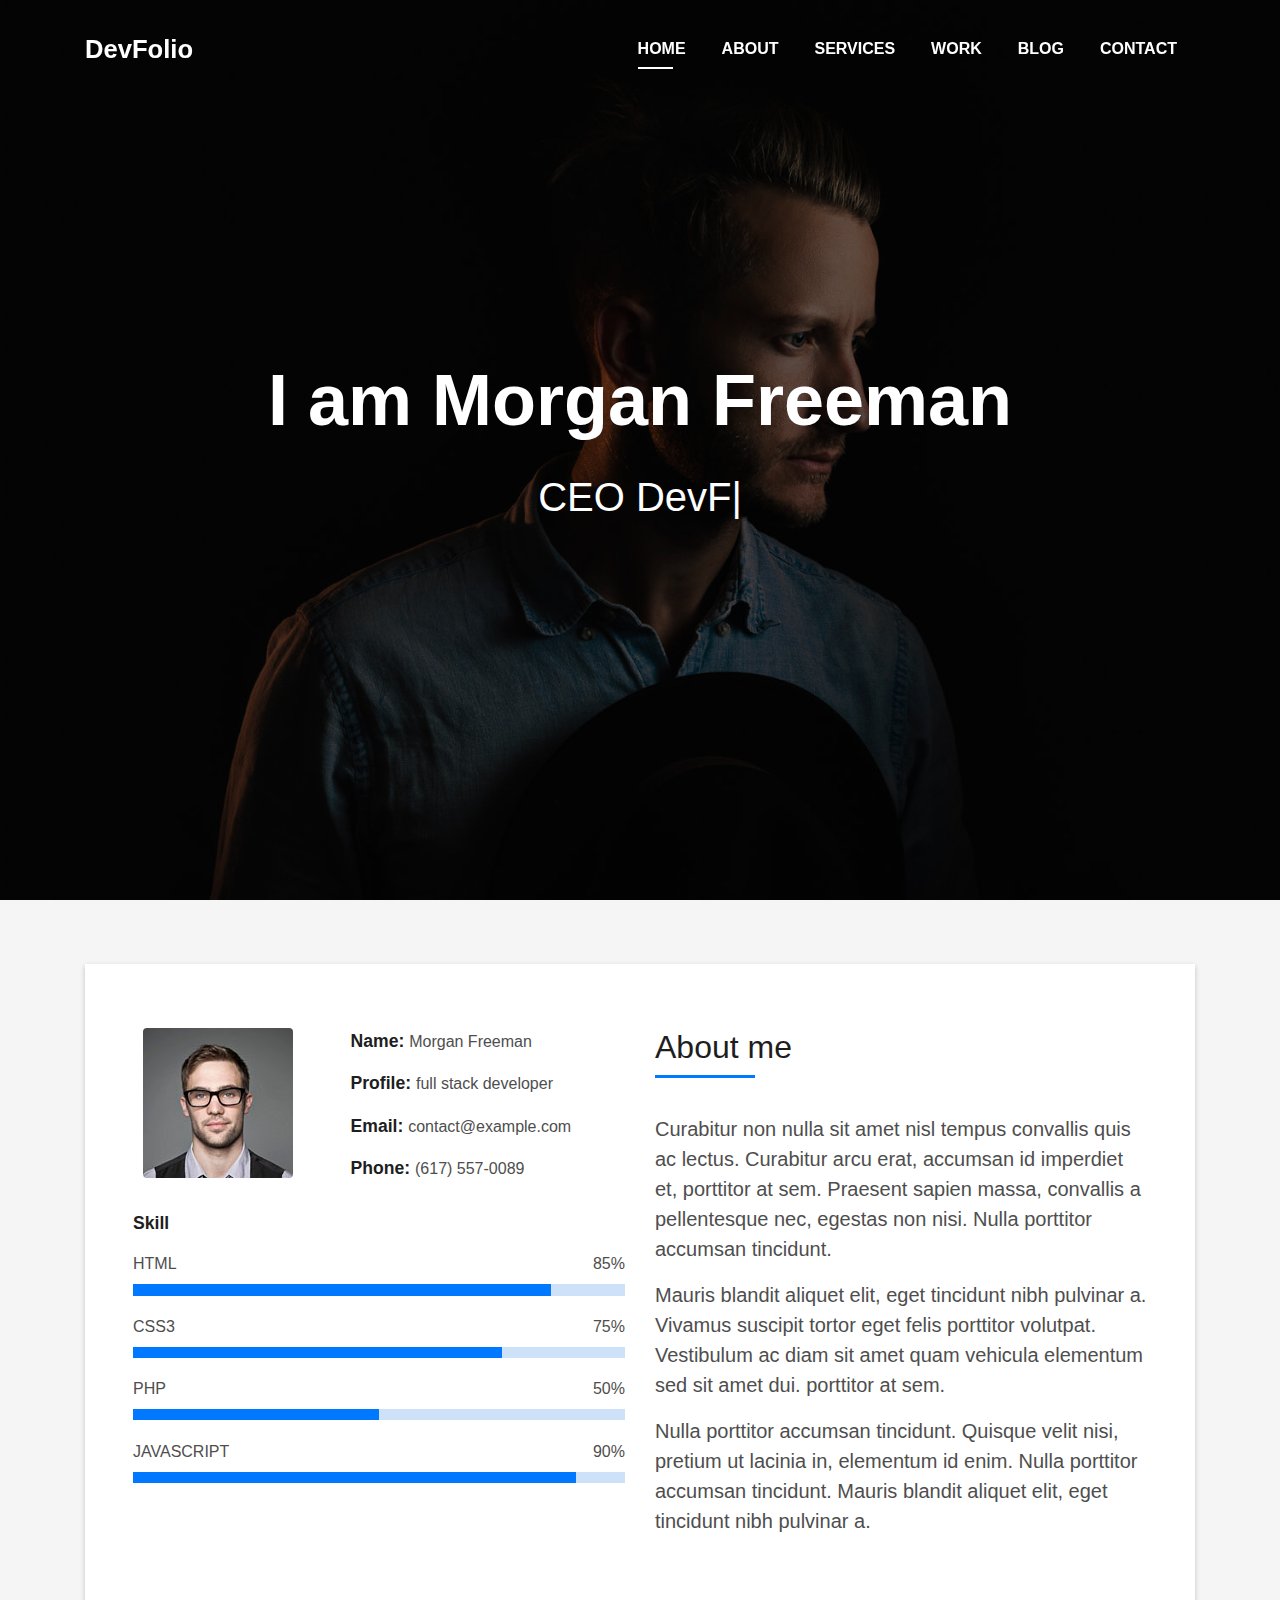
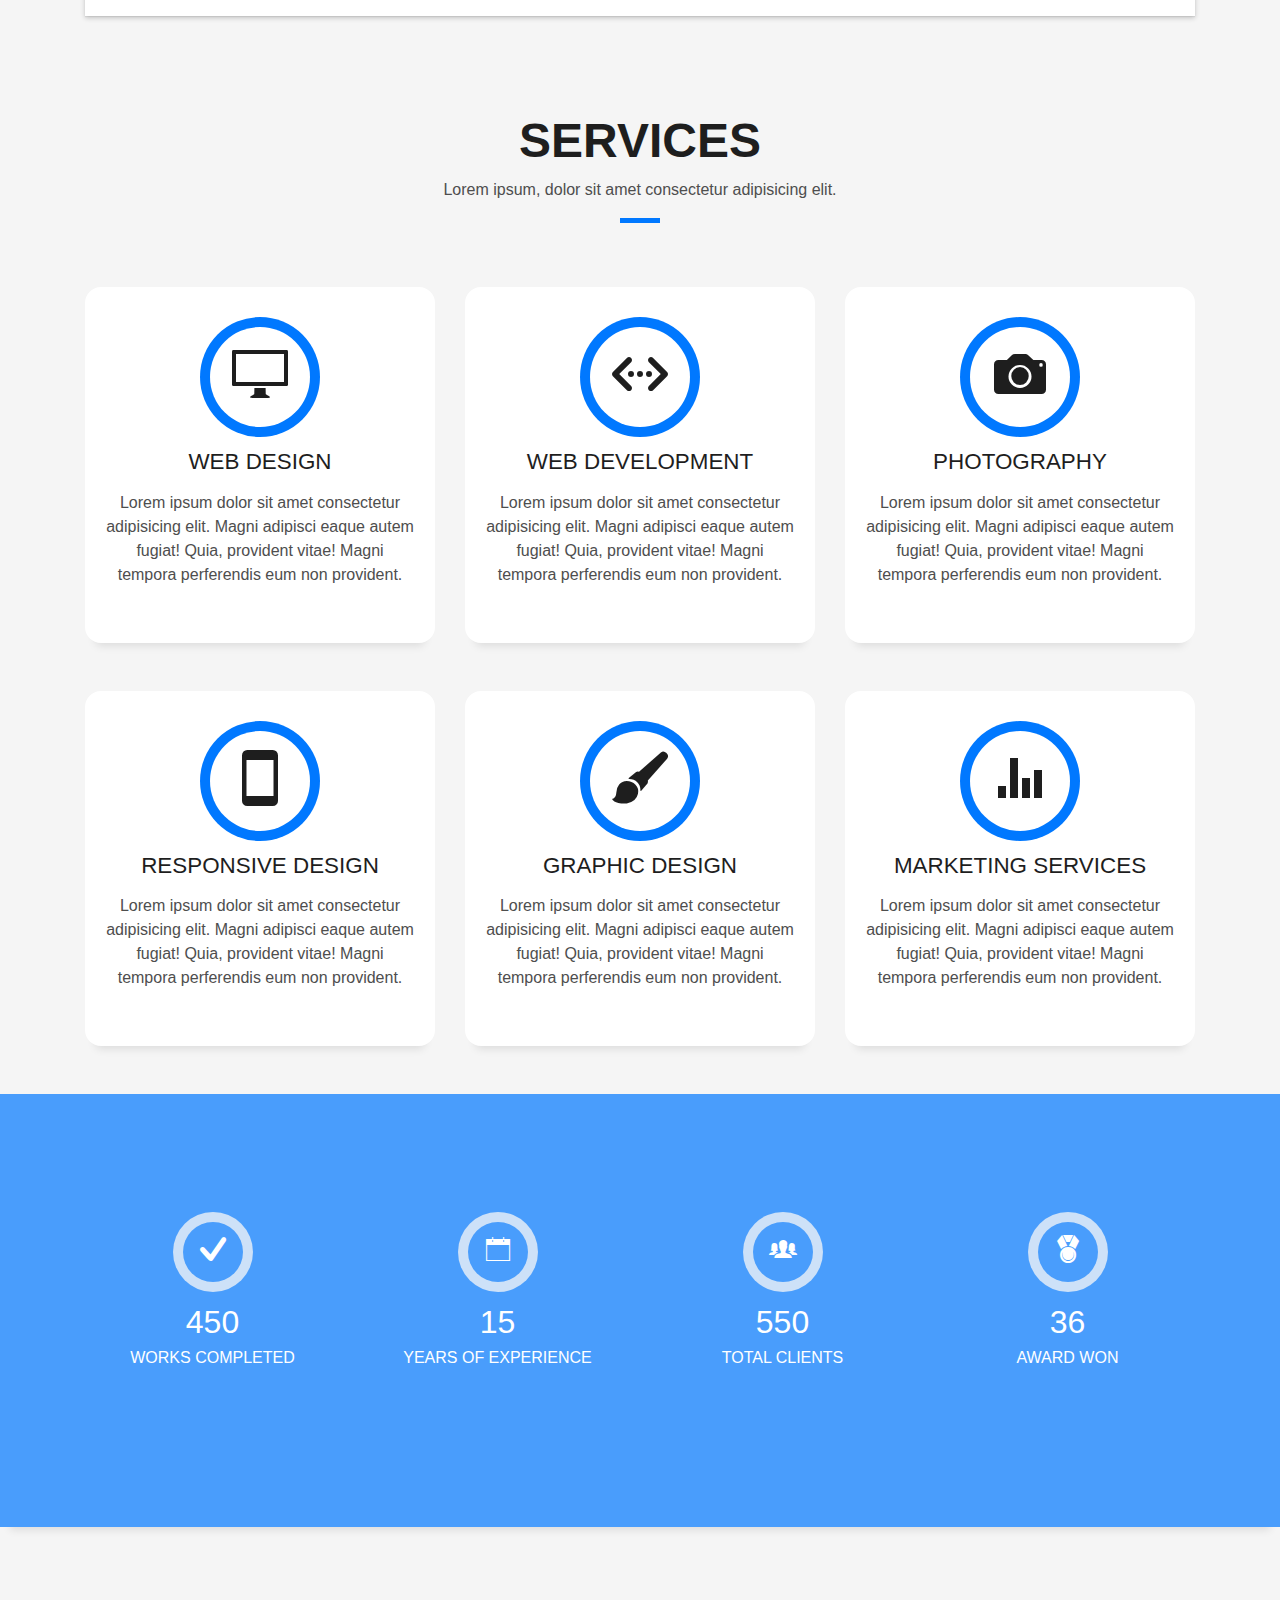
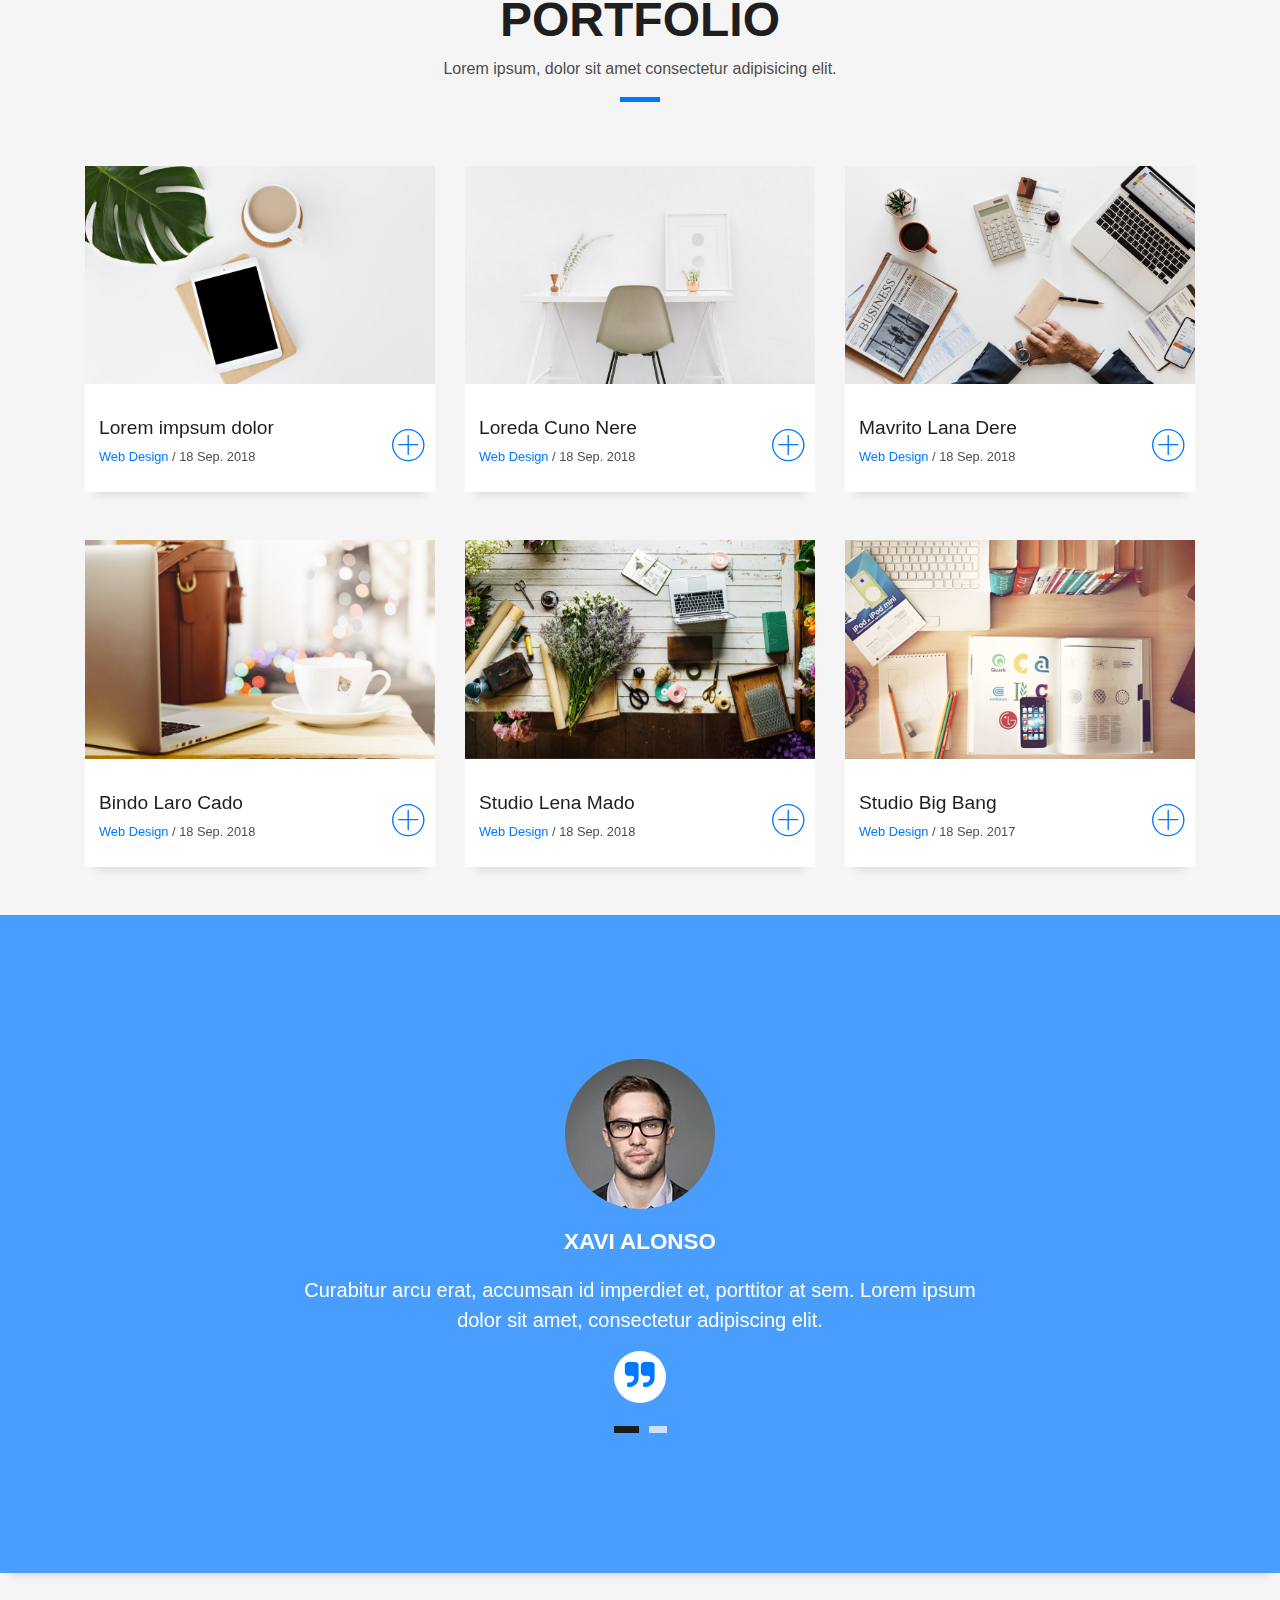
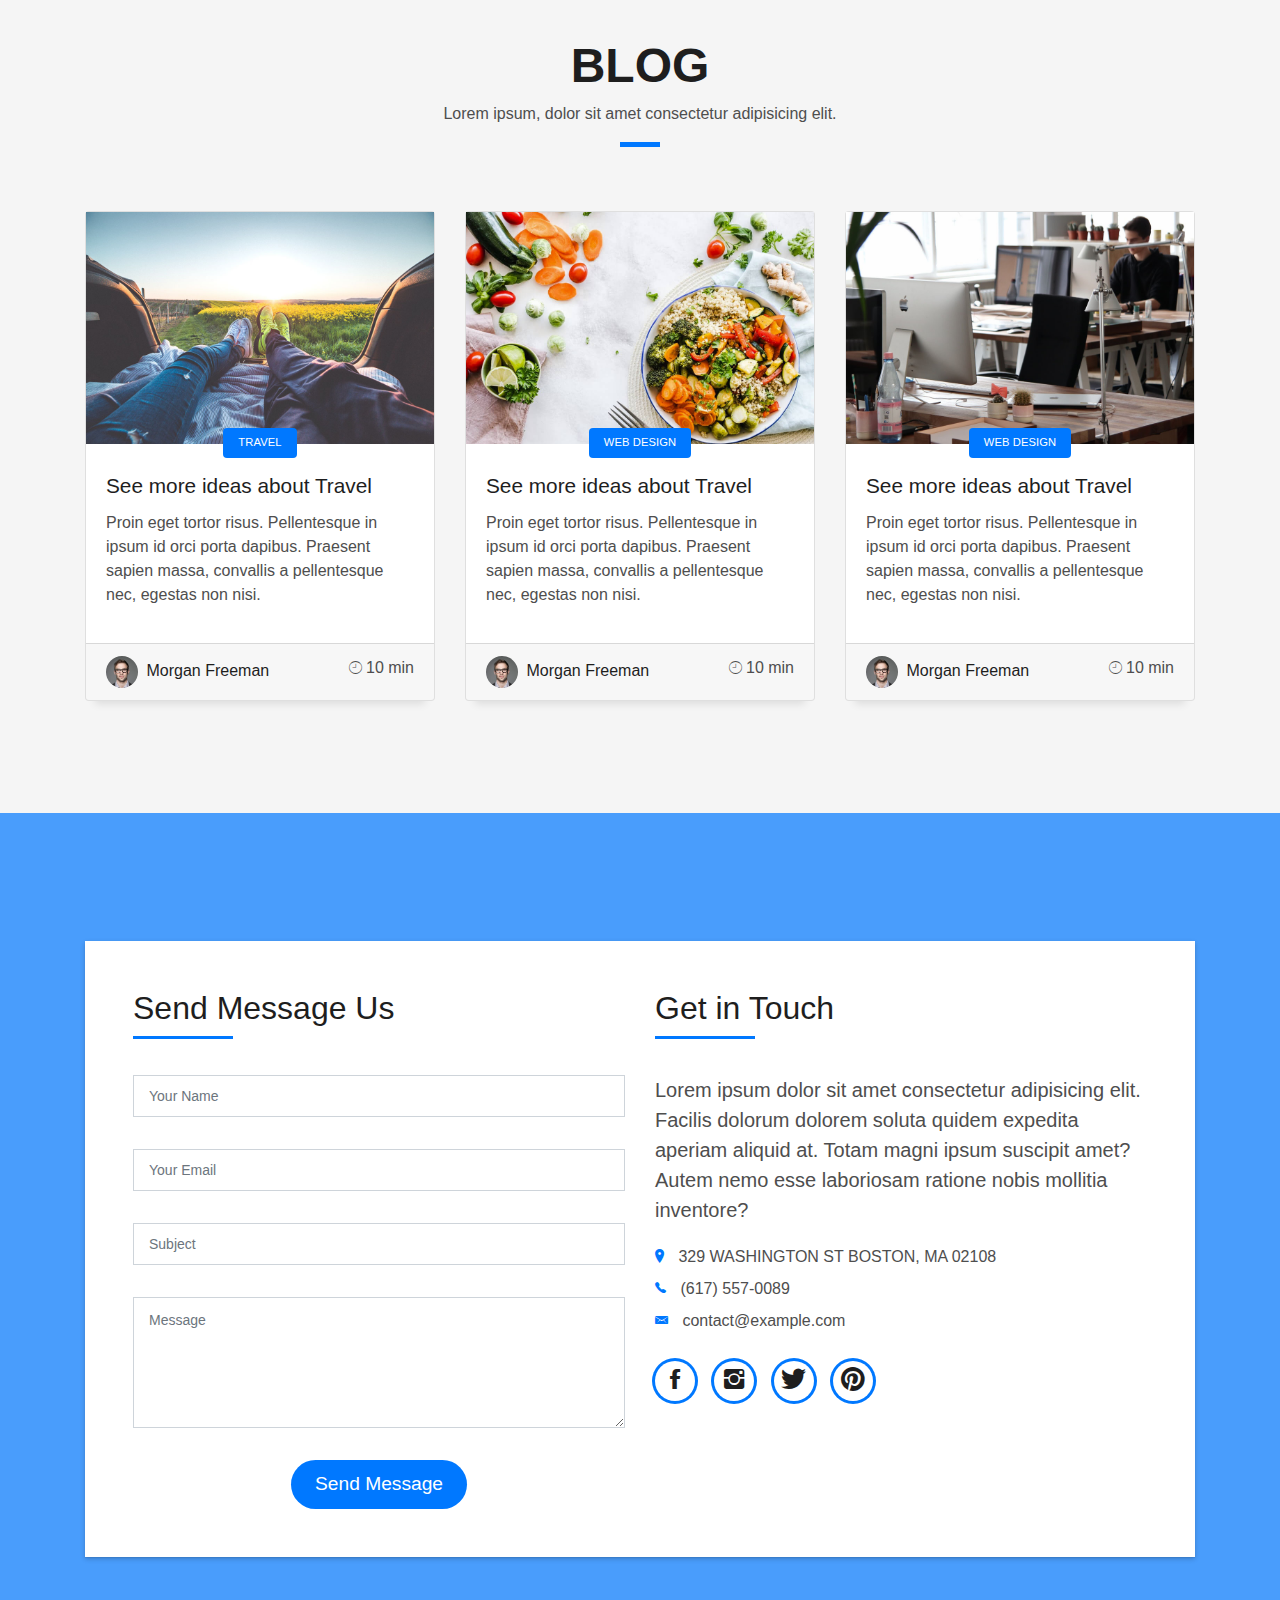
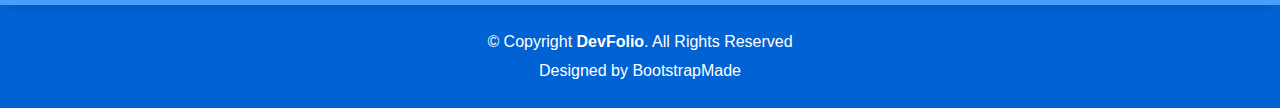
==== index.html @ 89d72f0b "init commit" ====
<!DOCTYPE html>
<html lang="en">

<head>
  <meta charset="utf-8">
  <meta content="width=device-width, initial-scale=1.0" name="viewport">

  <title>DevFolio Bootstrap Portfolio Template - Index</title>
  <meta content="" name="descriptison">
  <meta content="" name="keywords">

  <!-- Favicons -->
  <link href="assets/img/favicon.png" rel="icon">
  <link href="assets/img/apple-touch-icon.png" rel="apple-touch-icon">

  <!-- Vendor CSS Files -->
  <link href="assets/vendor/bootstrap/css/bootstrap.min.css" rel="stylesheet">
  <link href="assets/vendor/font-awesome/css/font-awesome.min.css" rel="stylesheet">
  <link href="assets/vendor/ionicons/css/ionicons.min.css" rel="stylesheet">
  <link href="assets/vendor/owl.carousel/assets/owl.carousel.min.css" rel="stylesheet">
  <link href="assets/vendor/venobox/venobox.css" rel="stylesheet">

  <!-- Template Main CSS File -->
  <link href="assets/css/style.css" rel="stylesheet">

  <!-- =======================================================
  * Template Name: DevFolio - v2.3.0
  * Template URL: https://bootstrapmade.com/devfolio-bootstrap-portfolio-html-template/
  * Author: BootstrapMade.com
  * License: https://bootstrapmade.com/license/
  ======================================================== -->
</head>

<body id="page-top">

  <!-- ======= Header/ Navbar ======= -->
  <nav class="navbar navbar-b navbar-trans navbar-expand-md fixed-top" id="mainNav">
    <div class="container">
      <a class="navbar-brand js-scroll" href="#page-top">DevFolio</a>
      <button class="navbar-toggler collapsed" type="button" data-toggle="collapse" data-target="#navbarDefault" aria-controls="navbarDefault" aria-expanded="false" aria-label="Toggle navigation">
        <span></span>
        <span></span>
        <span></span>
      </button>
      <div class="navbar-collapse collapse justify-content-end" id="navbarDefault">
        <ul class="navbar-nav">
          <li class="nav-item">
            <a class="nav-link js-scroll active" href="index.html">Home</a>
          </li>
          <li class="nav-item">
            <a class="nav-link js-scroll" href="#about">About</a>
          </li>
          <li class="nav-item">
            <a class="nav-link js-scroll" href="#service">Services</a>
          </li>
          <li class="nav-item">
            <a class="nav-link js-scroll" href="#work">Work</a>
          </li>
          <li class="nav-item">
            <a class="nav-link js-scroll" href="#blog">Blog</a>
          </li>
          <li class="nav-item">
            <a class="nav-link js-scroll" href="#contact">Contact</a>
          </li>
        </ul>
      </div>
    </div>
  </nav>

  <!-- ======= Intro Section ======= -->
  <div id="home" class="intro route bg-image" style="background-image: url(assets/img/intro-bg.jpg)">
    <div class="overlay-itro"></div>
    <div class="intro-content display-table">
      <div class="table-cell">
        <div class="container">
          <!--<p class="display-6 color-d">Hello, world!</p>-->
          <h1 class="intro-title mb-4">I am Morgan Freeman</h1>
          <p class="intro-subtitle"><span class="text-slider-items">CEO DevFolio,Web Developer,Web Designer,Frontend Developer,Graphic Designer</span><strong class="text-slider"></strong></p>
          <!-- <p class="pt-3"><a class="btn btn-primary btn js-scroll px-4" href="#about" role="button">Learn More</a></p> -->
        </div>
      </div>
    </div>
  </div><!-- End Intro Section -->

  <main id="main">

    <!-- ======= About Section ======= -->
    <section id="about" class="about-mf sect-pt4 route">
      <div class="container">
        <div class="row">
          <div class="col-sm-12">
            <div class="box-shadow-full">
              <div class="row">
                <div class="col-md-6">
                  <div class="row">
                    <div class="col-sm-6 col-md-5">
                      <div class="about-img">
                        <img src="assets/img/testimonial-2.jpg" class="img-fluid rounded b-shadow-a" alt="">
                      </div>
                    </div>
                    <div class="col-sm-6 col-md-7">
                      <div class="about-info">
                        <p><span class="title-s">Name: </span> <span>Morgan Freeman</span></p>
                        <p><span class="title-s">Profile: </span> <span>full stack developer</span></p>
                        <p><span class="title-s">Email: </span> <span>contact@example.com</span></p>
                        <p><span class="title-s">Phone: </span> <span>(617) 557-0089</span></p>
                      </div>
                    </div>
                  </div>
                  <div class="skill-mf">
                    <p class="title-s">Skill</p>
                    <span>HTML</span> <span class="pull-right">85%</span>
                    <div class="progress">
                      <div class="progress-bar" role="progressbar" style="width: 85%;" aria-valuenow="85" aria-valuemin="0" aria-valuemax="100"></div>
                    </div>
                    <span>CSS3</span> <span class="pull-right">75%</span>
                    <div class="progress">
                      <div class="progress-bar" role="progressbar" style="width: 75%" aria-valuenow="75" aria-valuemin="0" aria-valuemax="100"></div>
                    </div>
                    <span>PHP</span> <span class="pull-right">50%</span>
                    <div class="progress">
                      <div class="progress-bar" role="progressbar" style="width: 50%" aria-valuenow="50" aria-valuemin="0" aria-valuemax="100"></div>
                    </div>
                    <span>JAVASCRIPT</span> <span class="pull-right">90%</span>
                    <div class="progress">
                      <div class="progress-bar" role="progressbar" style="width: 90%" aria-valuenow="90" aria-valuemin="0" aria-valuemax="100"></div>
                    </div>
                  </div>
                </div>
                <div class="col-md-6">
                  <div class="about-me pt-4 pt-md-0">
                    <div class="title-box-2">
                      <h5 class="title-left">
                        About me
                      </h5>
                    </div>
                    <p class="lead">
                      Curabitur non nulla sit amet nisl tempus convallis quis ac lectus. Curabitur arcu erat, accumsan id
                      imperdiet et, porttitor
                      at sem. Praesent sapien massa, convallis a pellentesque nec, egestas non nisi. Nulla
                      porttitor accumsan tincidunt.
                    </p>
                    <p class="lead">
                      Mauris blandit aliquet elit, eget tincidunt nibh pulvinar a. Vivamus suscipit tortor eget felis
                      porttitor volutpat. Vestibulum
                      ac diam sit amet quam vehicula elementum sed sit amet dui. porttitor at sem.
                    </p>
                    <p class="lead">
                      Nulla porttitor accumsan tincidunt. Quisque velit nisi, pretium ut lacinia in, elementum id enim.
                      Nulla porttitor accumsan
                      tincidunt. Mauris blandit aliquet elit, eget tincidunt nibh pulvinar a.
                    </p>
                  </div>
                </div>
              </div>
            </div>
          </div>
        </div>
      </div>
    </section><!-- End About Section -->

    <!-- ======= Services Section ======= -->
    <section id="service" class="services-mf pt-5 route">
      <div class="container">
        <div class="row">
          <div class="col-sm-12">
            <div class="title-box text-center">
              <h3 class="title-a">
                Services
              </h3>
              <p class="subtitle-a">
                Lorem ipsum, dolor sit amet consectetur adipisicing elit.
              </p>
              <div class="line-mf"></div>
            </div>
          </div>
        </div>
        <div class="row">
          <div class="col-md-4">
            <div class="service-box">
              <div class="service-ico">
                <span class="ico-circle"><i class="ion-monitor"></i></span>
              </div>
              <div class="service-content">
                <h2 class="s-title">Web Design</h2>
                <p class="s-description text-center">
                  Lorem ipsum dolor sit amet consectetur adipisicing elit. Magni adipisci eaque autem fugiat! Quia,
                  provident vitae! Magni
                  tempora perferendis eum non provident.
                </p>
              </div>
            </div>
          </div>
          <div class="col-md-4">
            <div class="service-box">
              <div class="service-ico">
                <span class="ico-circle"><i class="ion-code-working"></i></span>
              </div>
              <div class="service-content">
                <h2 class="s-title">Web Development</h2>
                <p class="s-description text-center">
                  Lorem ipsum dolor sit amet consectetur adipisicing elit. Magni adipisci eaque autem fugiat! Quia,
                  provident vitae! Magni
                  tempora perferendis eum non provident.
                </p>
              </div>
            </div>
          </div>
          <div class="col-md-4">
            <div class="service-box">
              <div class="service-ico">
                <span class="ico-circle"><i class="ion-camera"></i></span>
              </div>
              <div class="service-content">
                <h2 class="s-title">Photography</h2>
                <p class="s-description text-center">
                  Lorem ipsum dolor sit amet consectetur adipisicing elit. Magni adipisci eaque autem fugiat! Quia,
                  provident vitae! Magni
                  tempora perferendis eum non provident.
                </p>
              </div>
            </div>
          </div>
          <div class="col-md-4">
            <div class="service-box">
              <div class="service-ico">
                <span class="ico-circle"><i class="ion-android-phone-portrait"></i></span>
              </div>
              <div class="service-content">
                <h2 class="s-title">Responsive Design</h2>
                <p class="s-description text-center">
                  Lorem ipsum dolor sit amet consectetur adipisicing elit. Magni adipisci eaque autem fugiat! Quia,
                  provident vitae! Magni
                  tempora perferendis eum non provident.
                </p>
              </div>
            </div>
          </div>
          <div class="col-md-4">
            <div class="service-box">
              <div class="service-ico">
                <span class="ico-circle"><i class="ion-paintbrush"></i></span>
              </div>
              <div class="service-content">
                <h2 class="s-title">Graphic Design</h2>
                <p class="s-description text-center">
                  Lorem ipsum dolor sit amet consectetur adipisicing elit. Magni adipisci eaque autem fugiat! Quia,
                  provident vitae! Magni
                  tempora perferendis eum non provident.
                </p>
              </div>
            </div>
          </div>
          <div class="col-md-4">
            <div class="service-box">
              <div class="service-ico">
                <span class="ico-circle"><i class="ion-stats-bars"></i></span>
              </div>
              <div class="service-content">
                <h2 class="s-title">Marketing Services</h2>
                <p class="s-description text-center">
                  Lorem ipsum dolor sit amet consectetur adipisicing elit. Magni adipisci eaque autem fugiat! Quia,
                  provident vitae! Magni
                  tempora perferendis eum non provident.
                </p>
              </div>
            </div>
          </div>
        </div>
      </div>
    </section><!-- End Services Section -->

    <!-- ======= Counter Section ======= -->
    <div class="section-counter paralax-mf bg-image" style="background-image: url(assets/img/counters-bg.jpg)">
      <div class="overlay-mf"></div>
      <div class="container">
        <div class="row">
          <div class="col-sm-3 col-lg-3">
            <div class="counter-box counter-box pt-4 pt-md-0">
              <div class="counter-ico">
                <span class="ico-circle"><i class="ion-checkmark-round"></i></span>
              </div>
              <div class="counter-num">
                <p class="counter">450</p>
                <span class="counter-text">WORKS COMPLETED</span>
              </div>
            </div>
          </div>
          <div class="col-sm-3 col-lg-3">
            <div class="counter-box pt-4 pt-md-0">
              <div class="counter-ico">
                <span class="ico-circle"><i class="ion-ios-calendar-outline"></i></span>
              </div>
              <div class="counter-num">
                <p class="counter">15</p>
                <span class="counter-text">YEARS OF EXPERIENCE</span>
              </div>
            </div>
          </div>
          <div class="col-sm-3 col-lg-3">
            <div class="counter-box pt-4 pt-md-0">
              <div class="counter-ico">
                <span class="ico-circle"><i class="ion-ios-people"></i></span>
              </div>
              <div class="counter-num">
                <p class="counter">550</p>
                <span class="counter-text">TOTAL CLIENTS</span>
              </div>
            </div>
          </div>
          <div class="col-sm-3 col-lg-3">
            <div class="counter-box pt-4 pt-md-0">
              <div class="counter-ico">
                <span class="ico-circle"><i class="ion-ribbon-a"></i></span>
              </div>
              <div class="counter-num">
                <p class="counter">36</p>
                <span class="counter-text">AWARD WON</span>
              </div>
            </div>
          </div>
        </div>
      </div>
    </div><!-- End Counter Section -->

    <!-- ======= Portfolio Section ======= -->
    <section id="work" class="portfolio-mf sect-pt4 route">
      <div class="container">
        <div class="row">
          <div class="col-sm-12">
            <div class="title-box text-center">
              <h3 class="title-a">
                Portfolio
              </h3>
              <p class="subtitle-a">
                Lorem ipsum, dolor sit amet consectetur adipisicing elit.
              </p>
              <div class="line-mf"></div>
            </div>
          </div>
        </div>
        <div class="row">
          <div class="col-md-4">
            <div class="work-box">
              <a href="assets/img/work-1.jpg" data-gall="portfolioGallery" class="venobox">
                <div class="work-img">
                  <img src="assets/img/work-1.jpg" alt="" class="img-fluid">
                </div>
              </a>
              <div class="work-content">
                <div class="row">
                  <div class="col-sm-8">
                    <h2 class="w-title">Lorem impsum dolor</h2>
                    <div class="w-more">
                      <span class="w-ctegory">Web Design</span> / <span class="w-date">18 Sep. 2018</span>
                    </div>
                  </div>
                  <div class="col-sm-4">
                    <div class="w-like">
                      <a href="portfolio-details.html"> <span class="ion-ios-plus-outline"></span></a>
                    </div>
                  </div>
                </div>
              </div>
            </div>
          </div>
          <div class="col-md-4">
            <div class="work-box">
              <a href="assets/img/work-2.jpg" data-gall="portfolioGallery" class="venobox">
                <div class="work-img">
                  <img src="assets/img/work-2.jpg" alt="" class="img-fluid">
                </div>
              </a>
              <div class="work-content">
                <div class="row">
                  <div class="col-sm-8">
                    <h2 class="w-title">Loreda Cuno Nere</h2>
                    <div class="w-more">
                      <span class="w-ctegory">Web Design</span> / <span class="w-date">18 Sep. 2018</span>
                    </div>
                  </div>
                  <div class="col-sm-4">
                    <div class="w-like">
                      <a href="portfolio-details.html"> <span class="ion-ios-plus-outline"></span></a>
                    </div>
                  </div>
                </div>
              </div>
            </div>
          </div>
          <div class="col-md-4">
            <div class="work-box">
              <a href="assets/img/work-3.jpg" data-gall="portfolioGallery" class="venobox">
                <div class="work-img">
                  <img src="assets/img/work-3.jpg" alt="" class="img-fluid">
                </div>
              </a>
              <div class="work-content">
                <div class="row">
                  <div class="col-sm-8">
                    <h2 class="w-title">Mavrito Lana Dere</h2>
                    <div class="w-more">
                      <span class="w-ctegory">Web Design</span> / <span class="w-date">18 Sep. 2018</span>
                    </div>
                  </div>
                  <div class="col-sm-4">
                    <div class="w-like">
                      <a href="portfolio-details.html"> <span class="ion-ios-plus-outline"></span></a>
                    </div>
                  </div>
                </div>
              </div>
            </div>
          </div>
          <div class="col-md-4">
            <div class="work-box">
              <a href="assets/img/work-4.jpg" data-gall="portfolioGallery" class="venobox">
                <div class="work-img">
                  <img src="assets/img/work-4.jpg" alt="" class="img-fluid">
                </div>
              </a>
              <div class="work-content">
                <div class="row">
                  <div class="col-sm-8">
                    <h2 class="w-title">Bindo Laro Cado</h2>
                    <div class="w-more">
                      <span class="w-ctegory">Web Design</span> / <span class="w-date">18 Sep. 2018</span>
                    </div>
                  </div>
                  <div class="col-sm-4">
                    <div class="w-like">
                      <a href="portfolio-details.html"> <span class="ion-ios-plus-outline"></span></a>
                    </div>
                  </div>
                </div>
              </div>
            </div>
          </div>
          <div class="col-md-4">
            <div class="work-box">
              <a href="assets/img/work-5.jpg" data-gall="portfolioGallery" class="venobox">
                <div class="work-img">
                  <img src="assets/img/work-5.jpg" alt="" class="img-fluid">
                </div>
              </a>
              <div class="work-content">
                <div class="row">
                  <div class="col-sm-8">
                    <h2 class="w-title">Studio Lena Mado</h2>
                    <div class="w-more">
                      <span class="w-ctegory">Web Design</span> / <span class="w-date">18 Sep. 2018</span>
                    </div>
                  </div>
                  <div class="col-sm-4">
                    <div class="w-like">
                      <a href="portfolio-details.html"> <span class="ion-ios-plus-outline"></span></a>
                    </div>
                  </div>
                </div>
              </div>
            </div>
          </div>
          <div class="col-md-4">
            <div class="work-box">
              <a href="assets/img/work-6.jpg" data-gall="portfolioGallery" class="venobox">
                <div class="work-img">
                  <img src="assets/img/work-6.jpg" alt="" class="img-fluid">
                </div>
              </a>
              <div class="work-content">
                <div class="row">
                  <div class="col-sm-8">
                    <h2 class="w-title">Studio Big Bang</h2>
                    <div class="w-more">
                      <span class="w-ctegory">Web Design</span> / <span class="w-date">18 Sep. 2017</span>
                    </div>
                  </div>
                  <div class="col-sm-4">
                    <div class="w-like">
                      <a href="portfolio-details.html"> <span class="ion-ios-plus-outline"></span></a>
                    </div>
                  </div>
                </div>
              </div>
            </div>
          </div>

        </div>
      </div>
    </section><!-- End Portfolio Section -->

    <!-- ======= Testimonials Section ======= -->
    <div class="testimonials paralax-mf bg-image" style="background-image: url(assets/img/overlay-bg.jpg)">
      <div class="overlay-mf"></div>
      <div class="container">
        <div class="row">
          <div class="col-md-12">
            <div id="testimonial-mf" class="owl-carousel owl-theme">
              <div class="testimonial-box">
                <div class="author-test">
                  <img src="assets/img/testimonial-2.jpg" alt="" class="rounded-circle b-shadow-a">
                  <span class="author">Xavi Alonso</span>
                </div>
                <div class="content-test">
                  <p class="description lead">
                    Curabitur arcu erat, accumsan id imperdiet et, porttitor at sem. Lorem ipsum dolor sit amet,
                    consectetur adipiscing elit.
                  </p>
                  <span class="comit"><i class="fa fa-quote-right"></i></span>
                </div>
              </div>
              <div class="testimonial-box">
                <div class="author-test">
                  <img src="assets/img/testimonial-4.jpg" alt="" class="rounded-circle b-shadow-a">
                  <span class="author">Marta Socrate</span>
                </div>
                <div class="content-test">
                  <p class="description lead">
                    Curabitur arcu erat, accumsan id imperdiet et, porttitor at sem. Lorem ipsum dolor sit amet,
                    consectetur adipiscing elit.
                  </p>
                  <span class="comit"><i class="fa fa-quote-right"></i></span>
                </div>
              </div>
            </div>
          </div>
        </div>
      </div>
    </div><!-- End Testimonials Section -->

    <!-- ======= Blog Section ======= -->
    <section id="blog" class="blog-mf sect-pt4 route">
      <div class="container">
        <div class="row">
          <div class="col-sm-12">
            <div class="title-box text-center">
              <h3 class="title-a">
                Blog
              </h3>
              <p class="subtitle-a">
                Lorem ipsum, dolor sit amet consectetur adipisicing elit.
              </p>
              <div class="line-mf"></div>
            </div>
          </div>
        </div>
        <div class="row">
          <div class="col-md-4">
            <div class="card card-blog">
              <div class="card-img">
                <a href="blog-single.html"><img src="assets/img/post-1.jpg" alt="" class="img-fluid"></a>
              </div>
              <div class="card-body">
                <div class="card-category-box">
                  <div class="card-category">
                    <h6 class="category">Travel</h6>
                  </div>
                </div>
                <h3 class="card-title"><a href="blog-single.html">See more ideas about Travel</a></h3>
                <p class="card-description">
                  Proin eget tortor risus. Pellentesque in ipsum id orci porta dapibus. Praesent sapien massa, convallis
                  a pellentesque nec,
                  egestas non nisi.
                </p>
              </div>
              <div class="card-footer">
                <div class="post-author">
                  <a href="#">
                    <img src="assets/img/testimonial-2.jpg" alt="" class="avatar rounded-circle">
                    <span class="author">Morgan Freeman</span>
                  </a>
                </div>
                <div class="post-date">
                  <span class="ion-ios-clock-outline"></span> 10 min
                </div>
              </div>
            </div>
          </div>
          <div class="col-md-4">
            <div class="card card-blog">
              <div class="card-img">
                <a href="blog-single.html"><img src="assets/img/post-2.jpg" alt="" class="img-fluid"></a>
              </div>
              <div class="card-body">
                <div class="card-category-box">
                  <div class="card-category">
                    <h6 class="category">Web Design</h6>
                  </div>
                </div>
                <h3 class="card-title"><a href="blog-single.html">See more ideas about Travel</a></h3>
                <p class="card-description">
                  Proin eget tortor risus. Pellentesque in ipsum id orci porta dapibus. Praesent sapien massa, convallis
                  a pellentesque nec,
                  egestas non nisi.
                </p>
              </div>
              <div class="card-footer">
                <div class="post-author">
                  <a href="#">
                    <img src="assets/img/testimonial-2.jpg" alt="" class="avatar rounded-circle">
                    <span class="author">Morgan Freeman</span>
                  </a>
                </div>
                <div class="post-date">
                  <span class="ion-ios-clock-outline"></span> 10 min
                </div>
              </div>
            </div>
          </div>
          <div class="col-md-4">
            <div class="card card-blog">
              <div class="card-img">
                <a href="blog-single.html"><img src="assets/img/post-3.jpg" alt="" class="img-fluid"></a>
              </div>
              <div class="card-body">
                <div class="card-category-box">
                  <div class="card-category">
                    <h6 class="category">Web Design</h6>
                  </div>
                </div>
                <h3 class="card-title"><a href="blog-single.html">See more ideas about Travel</a></h3>
                <p class="card-description">
                  Proin eget tortor risus. Pellentesque in ipsum id orci porta dapibus. Praesent sapien massa, convallis
                  a pellentesque nec,
                  egestas non nisi.
                </p>
              </div>
              <div class="card-footer">
                <div class="post-author">
                  <a href="#">
                    <img src="assets/img/testimonial-2.jpg" alt="" class="avatar rounded-circle">
                    <span class="author">Morgan Freeman</span>
                  </a>
                </div>
                <div class="post-date">
                  <span class="ion-ios-clock-outline"></span> 10 min
                </div>
              </div>
            </div>
          </div>
        </div>
      </div>
    </section><!-- End Blog Section -->

    <!-- ======= Contact Section ======= -->
    <section class="paralax-mf footer-paralax bg-image sect-mt4 route" style="background-image: url(assets/img/overlay-bg.jpg)">
      <div class="overlay-mf"></div>
      <div class="container">
        <div class="row">
          <div class="col-sm-12">
            <div class="contact-mf">
              <div id="contact" class="box-shadow-full">
                <div class="row">
                  <div class="col-md-6">
                    <div class="title-box-2">
                      <h5 class="title-left">
                        Send Message Us
                      </h5>
                    </div>
                    <div>
                      <form action="forms/contact.php" method="post" role="form" class="php-email-form">
                        <div class="row">
                          <div class="col-md-12 mb-3">
                            <div class="form-group">
                              <input type="text" name="name" class="form-control" id="name" placeholder="Your Name" data-rule="minlen:4" data-msg="Please enter at least 4 chars" />
                              <div class="validate"></div>
                            </div>
                          </div>
                          <div class="col-md-12 mb-3">
                            <div class="form-group">
                              <input type="email" class="form-control" name="email" id="email" placeholder="Your Email" data-rule="email" data-msg="Please enter a valid email" />
                              <div class="validate"></div>
                            </div>
                          </div>
                          <div class="col-md-12 mb-3">
                            <div class="form-group">
                              <input type="text" class="form-control" name="subject" id="subject" placeholder="Subject" data-rule="minlen:4" data-msg="Please enter at least 8 chars of subject" />
                              <div class="validate"></div>
                            </div>
                          </div>
                          <div class="col-md-12">
                            <div class="form-group">
                              <textarea class="form-control" name="message" rows="5" data-rule="required" data-msg="Please write something for us" placeholder="Message"></textarea>
                              <div class="validate"></div>
                            </div>
                          </div>
                          <div class="col-md-12 text-center mb-3">
                            <div class="loading">Loading</div>
                            <div class="error-message"></div>
                            <div class="sent-message">Your message has been sent. Thank you!</div>
                          </div>
                          <div class="col-md-12 text-center">
                            <button type="submit" class="button button-a button-big button-rouded">Send Message</button>
                          </div>
                        </div>
                      </form>
                    </div>
                  </div>
                  <div class="col-md-6">
                    <div class="title-box-2 pt-4 pt-md-0">
                      <h5 class="title-left">
                        Get in Touch
                      </h5>
                    </div>
                    <div class="more-info">
                      <p class="lead">
                        Lorem ipsum dolor sit amet consectetur adipisicing elit. Facilis dolorum dolorem soluta quidem
                        expedita aperiam aliquid at.
                        Totam magni ipsum suscipit amet? Autem nemo esse laboriosam ratione nobis
                        mollitia inventore?
                      </p>
                      <ul class="list-ico">
                        <li><span class="ion-ios-location"></span> 329 WASHINGTON ST BOSTON, MA 02108</li>
                        <li><span class="ion-ios-telephone"></span> (617) 557-0089</li>
                        <li><span class="ion-email"></span> contact@example.com</li>
                      </ul>
                    </div>
                    <div class="socials">
                      <ul>
                        <li><a href=""><span class="ico-circle"><i class="ion-social-facebook"></i></span></a></li>
                        <li><a href=""><span class="ico-circle"><i class="ion-social-instagram"></i></span></a></li>
                        <li><a href=""><span class="ico-circle"><i class="ion-social-twitter"></i></span></a></li>
                        <li><a href=""><span class="ico-circle"><i class="ion-social-pinterest"></i></span></a></li>
                      </ul>
                    </div>
                  </div>
                </div>
              </div>
            </div>
          </div>
        </div>
      </div>
    </section><!-- End Contact Section -->

  </main><!-- End #main -->

  <!-- ======= Footer ======= -->
  <footer>
    <div class="container">
      <div class="row">
        <div class="col-sm-12">
          <div class="copyright-box">
            <p class="copyright">&copy; Copyright <strong>DevFolio</strong>. All Rights Reserved</p>
            <div class="credits">
              <!--
              All the links in the footer should remain intact.
              You can delete the links only if you purchased the pro version.
              Licensing information: https://bootstrapmade.com/license/
              Purchase the pro version with working PHP/AJAX contact form: https://bootstrapmade.com/buy/?theme=DevFolio
            -->
              Designed by <a href="https://bootstrapmade.com/">BootstrapMade</a>
            </div>
          </div>
        </div>
      </div>
    </div>
  </footer><!-- End  Footer -->

  <a href="#" class="back-to-top"><i class="fa fa-chevron-up"></i></a>
  <div id="preloader"></div>

  <!-- Vendor JS Files -->
  <script src="assets/vendor/jquery/jquery.min.js"></script>
  <script src="assets/vendor/bootstrap/js/bootstrap.bundle.min.js"></script>
  <script src="assets/vendor/jquery.easing/jquery.easing.min.js"></script>
  <script src="assets/vendor/php-email-form/validate.js"></script>
  <script src="assets/vendor/waypoints/jquery.waypoints.min.js"></script>
  <script src="assets/vendor/counterup/jquery.counterup.min.js"></script>
  <script src="assets/vendor/owl.carousel/owl.carousel.min.js"></script>
  <script src="assets/vendor/typed.js/typed.min.js"></script>
  <script src="assets/vendor/venobox/venobox.min.js"></script>

  <!-- Template Main JS File -->
  <script src="assets/js/main.js"></script>

</body>

</html>
---- assets/vendor/venobox/venobox.css ----
/* ------ venobox.css --------*/
.vbox-overlay *, .vbox-overlay *:before, .vbox-overlay *:after{
    -webkit-backface-visibility: hidden;
    -webkit-box-sizing:border-box;
    -moz-box-sizing:border-box;
    box-sizing:border-box;
}
.vbox-overlay * { 
    -webkit-backface-visibility: visible;
    backface-visibility: visible;
}
.vbox-overlay{
    display: -webkit-flex;
    display: flex;
    -webkit-flex-direction: column;
    flex-direction: column;
    -webkit-justify-content: center;
    justify-content: center;
    -webkit-align-items: center;
    align-items: center;
    position: fixed;
    left: 0;
    top: 0;
    bottom: 0;
    right: 0;
    z-index: 999999;
}

/* ----- navigation ----- */
.vbox-title{
    width: 100%;
    height: 40px;
    float: left;
    text-align: center;
    line-height: 28px;
    font-size: 12px;
    padding: 6px 50px;
    overflow: hidden;
    position: fixed;
    display: none;
    left: 0;
    z-index: 89;
}
.vbox-close{
    cursor: pointer;
    position: fixed;
    top: -1px;
    right: 0;
    width: 50px;
    height: 40px;
    padding: 6px;
    display: block;
    background-position:10px center;
    overflow: hidden;
    font-size: 24px;
    line-height: 1;
    text-align: center;
    z-index: 99;
}
.vbox-left{
    cursor: pointer;
    position: fixed;
    left: 0;
    height: 40px;
    overflow: hidden;
    line-height: 28px;
    font-size: 12px;
    z-index: 99;
    display: flex;
    align-items:center;
}
.vbox-num{
    display: inline-block;
    margin: 6px 0 6px 15px;
}
/* ----- Social share ----- */
.vbox-share{
    line-height: 28px;
    font-size: 12px;
    overflow: hidden;
    position: fixed;
    left: 0;
    z-index: 98;
    display: flex;
    align-items:center;
    justify-content: center;
    width: 100%;
    text-align: center;
}
.vbox-share svg{
    max-height: 28px;
    width: 28px;
    z-index: 10;
    margin-left: 12px;
    margin-top: 6px;
    margin-bottom: 6px;
    vertical-align: middle;
}


/* ----- navigation ARROWS ----- */
.vbox-next, .vbox-prev{
    position: fixed;
    top: 50%;
    margin-top: -15px;
    overflow: hidden;
    cursor: pointer;
    display: block;
    width: 45px;
    height: 45px;
    z-index: 99;
}
.vbox-next span, .vbox-prev span{
    position: relative;
    width: 20px;
    height: 20px;
    border: 2px solid transparent;
    border-top-color: #B6B6B6;
    border-right-color: #B6B6B6;
    text-indent: -100px;
    position: absolute;
    top: 8px;
    display: block;
}
.vbox-prev{
    left: 15px;
}
.vbox-next{
    right: 15px;
}
.vbox-prev span{
    left: 10px;
    -ms-transform: rotate(-135deg);
    -webkit-transform: rotate(-135deg);
    transform: rotate(-135deg);
}
.vbox-next span{
    -ms-transform: rotate(45deg);
    -webkit-transform: rotate(45deg);
    transform: rotate(45deg);
    right: 10px;
}
/* ------- inline window ------ */
.vbox-inline{
    width: 420px;
    height: 315px;
    height: 70vh;
    padding: 10px;
    background: #fff;
    margin: 0 auto;
    overflow: auto;
    text-align: left;
}
/* ------- Video & iFrames window ------ */
.venoframe{
    max-width: 100%;
    width: 100%;
    border: none;
    width: 100%;
    height: 260px;
    height: 70vh;
}
.venoframe.vbvid{
    height: 260px;
}
@media (min-width: 768px) {
    .venoframe, .vbox-inline{
        width: 90%;
        height: 360px;
        height: 70vh;
    }
    .venoframe.vbvid{
        width: 640px;
        height: 360px;
    }
}
@media (min-width: 992px) {
    .venoframe, .vbox-inline{
        max-width: 1200px;
        width: 80%;
        height: 540px;
        height: 70vh;
    }
    .venoframe.vbvid{
        width: 960px;
        height: 540px;
    }
}
/* 
Please do NOT edit this part! 
or at least read this note: http://i.imgur.com/7C0ws9e.gif
*/
.vbox-open{
    overflow: hidden;
}
.vbox-container{
    position: absolute;
    left: 0;
    right: 0;
    top: 0;
    bottom: 0;
    overflow-x: hidden;
    overflow-y: scroll;
    overflow-scrolling: touch;
    -webkit-overflow-scrolling: touch;
    z-index: 20;
    max-height: 100%;

}

.vbox-content{
    text-align: center;
    float: left;
    width: 100%;
    position: relative;
    overflow: hidden;
    padding: 20px 4%;
}
.vbox-container img{
    max-width: 100%;
    height: auto;
}
.vbox-figlio{
    box-shadow: 0 0 12px rgba(0,0,0,0.19), 0 6px 6px rgba(0,0,0,0.23);
    max-width: 100%;
    text-align: initial;
}
img.vbox-figlio{
    -webkit-user-select: none;
-khtml-user-select: none;
-moz-user-select: none;
-o-user-select: none;
user-select: none;
}
.vbox-content.swipe-left{
    margin-left: -200px !important;
}
.vbox-content.swipe-right{
    margin-left: 200px !important;
}
.vbox-animated{
    webkit-transition: margin 300ms ease-out;
    transition: margin 300ms ease-out;
}

/* ---------- preloader ----------
 * SPINKIT 
 * http://tobiasahlin.com/spinkit/
-------------------------------- */
.sk-double-bounce,.sk-rotating-plane{width:40px;height:40px;margin:40px auto}.sk-rotating-plane{background-color:#333;-webkit-animation:sk-rotatePlane 1.2s infinite ease-in-out;animation:sk-rotatePlane 1.2s infinite ease-in-out}@-webkit-keyframes sk-rotatePlane{0%{-webkit-transform:perspective(120px) rotateX(0) rotateY(0);transform:perspective(120px) rotateX(0) rotateY(0)}50%{-webkit-transform:perspective(120px) rotateX(-180.1deg) rotateY(0);transform:perspective(120px) rotateX(-180.1deg) rotateY(0)}100%{-webkit-transform:perspective(120px) rotateX(-180deg) rotateY(-179.9deg);transform:perspective(120px) rotateX(-180deg) rotateY(-179.9deg)}}@keyframes sk-rotatePlane{0%{-webkit-transform:perspective(120px) rotateX(0) rotateY(0);transform:perspective(120px) rotateX(0) rotateY(0)}50%{-webkit-transform:perspective(120px) rotateX(-180.1deg) rotateY(0);transform:perspective(120px) rotateX(-180.1deg) rotateY(0)}100%{-webkit-transform:perspective(120px) rotateX(-180deg) rotateY(-179.9deg);transform:perspective(120px) rotateX(-180deg) rotateY(-179.9deg)}}.sk-double-bounce{position:relative}.sk-double-bounce .sk-child{width:100%;height:100%;border-radius:50%;background-color:#333;opacity:.6;position:absolute;top:0;left:0;-webkit-animation:sk-doubleBounce 2s infinite ease-in-out;animation:sk-doubleBounce 2s infinite ease-in-out}.sk-chasing-dots .sk-child,.sk-spinner-pulse,.sk-three-bounce .sk-child{background-color:#333;border-radius:100%}.sk-double-bounce .sk-double-bounce2{-webkit-animation-delay:-1s;animation-delay:-1s}@-webkit-keyframes sk-doubleBounce{0%,100%{-webkit-transform:scale(0);transform:scale(0)}50%{-webkit-transform:scale(1);transform:scale(1)}}@keyframes sk-doubleBounce{0%,100%{-webkit-transform:scale(0);transform:scale(0)}50%{-webkit-transform:scale(1);transform:scale(1)}}.sk-wave{margin:40px auto;width:50px;height:40px;text-align:center;font-size:10px}.sk-wave .sk-rect{background-color:#333;height:100%;width:6px;display:inline-block;-webkit-animation:sk-waveStretchDelay 1.2s infinite ease-in-out;animation:sk-waveStretchDelay 1.2s infinite ease-in-out}.sk-wave .sk-rect1{-webkit-animation-delay:-1.2s;animation-delay:-1.2s}.sk-wave .sk-rect2{-webkit-animation-delay:-1.1s;animation-delay:-1.1s}.sk-wave .sk-rect3{-webkit-animation-delay:-1s;animation-delay:-1s}.sk-wave .sk-rect4{-webkit-animation-delay:-.9s;animation-delay:-.9s}.sk-wave .sk-rect5{-webkit-animation-delay:-.8s;animation-delay:-.8s}@-webkit-keyframes sk-waveStretchDelay{0%,100%,40%{-webkit-transform:scaleY(.4);transform:scaleY(.4)}20%{-webkit-transform:scaleY(1);transform:scaleY(1)}}@keyframes sk-waveStretchDelay{0%,100%,40%{-webkit-transform:scaleY(.4);transform:scaleY(.4)}20%{-webkit-transform:scaleY(1);transform:scaleY(1)}}.sk-wandering-cubes{margin:40px auto;width:40px;height:40px;position:relative}.sk-wandering-cubes .sk-cube{background-color:#333;width:10px;height:10px;position:absolute;top:0;left:0;-webkit-animation:sk-wanderingCube 1.8s ease-in-out -1.8s infinite both;animation:sk-wanderingCube 1.8s ease-in-out -1.8s infinite both}.sk-chasing-dots,.sk-spinner-pulse{width:40px;height:40px;margin:40px auto}.sk-wandering-cubes .sk-cube2{-webkit-animation-delay:-.9s;animation-delay:-.9s}@-webkit-keyframes sk-wanderingCube{0%{-webkit-transform:rotate(0);transform:rotate(0)}25%{-webkit-transform:translateX(30px) rotate(-90deg) scale(.5);transform:translateX(30px) rotate(-90deg) scale(.5)}50%{-webkit-transform:translateX(30px) translateY(30px) rotate(-179deg);transform:translateX(30px) translateY(30px) rotate(-179deg)}50.1%{-webkit-transform:translateX(30px) translateY(30px) rotate(-180deg);transform:translateX(30px) translateY(30px) rotate(-180deg)}75%{-webkit-transform:translateX(0) translateY(30px) rotate(-270deg) scale(.5);transform:translateX(0) translateY(30px) rotate(-270deg) scale(.5)}100%{-webkit-transform:rotate(-360deg);transform:rotate(-360deg)}}@keyframes sk-wanderingCube{0%{-webkit-transform:rotate(0);transform:rotate(0)}25%{-webkit-transform:translateX(30px) rotate(-90deg) scale(.5);transform:translateX(30px) rotate(-90deg) scale(.5)}50%{-webkit-transform:translateX(30px) translateY(30px) rotate(-179deg);transform:translateX(30px) translateY(30px) rotate(-179deg)}50.1%{-webkit-transform:translateX(30px) translateY(30px) rotate(-180deg);transform:translateX(30px) translateY(30px) rotate(-180deg)}75%{-webkit-transform:translateX(0) translateY(30px) rotate(-270deg) scale(.5);transform:translateX(0) translateY(30px) rotate(-270deg) scale(.5)}100%{-webkit-transform:rotate(-360deg);transform:rotate(-360deg)}}.sk-spinner-pulse{-webkit-animation:sk-pulseScaleOut 1s infinite ease-in-out;animation:sk-pulseScaleOut 1s infinite ease-in-out}@-webkit-keyframes sk-pulseScaleOut{0%{-webkit-transform:scale(0);transform:scale(0)}100%{-webkit-transform:scale(1);transform:scale(1);opacity:0}}@keyframes sk-pulseScaleOut{0%{-webkit-transform:scale(0);transform:scale(0)}100%{-webkit-transform:scale(1);transform:scale(1);opacity:0}}.sk-chasing-dots{position:relative;text-align:center;-webkit-animation:sk-chasingDotsRotate 2s infinite linear;animation:sk-chasingDotsRotate 2s infinite linear}.sk-chasing-dots .sk-child{width:60%;height:60%;display:inline-block;position:absolute;top:0;-webkit-animation:sk-chasingDotsBounce 2s infinite ease-in-out;animation:sk-chasingDotsBounce 2s infinite ease-in-out}.sk-chasing-dots .sk-dot2{top:auto;bottom:0;-webkit-animation-delay:-1s;animation-delay:-1s}@-webkit-keyframes sk-chasingDotsRotate{100%{-webkit-transform:rotate(360deg);transform:rotate(360deg)}}@keyframes sk-chasingDotsRotate{100%{-webkit-transform:rotate(360deg);transform:rotate(360deg)}}@-webkit-keyframes sk-chasingDotsBounce{0%,100%{-webkit-transform:scale(0);transform:scale(0)}50%{-webkit-transform:scale(1);transform:scale(1)}}@keyframes sk-chasingDotsBounce{0%,100%{-webkit-transform:scale(0);transform:scale(0)}50%{-webkit-transform:scale(1);transform:scale(1)}}.sk-three-bounce{margin:40px auto;width:80px;text-align:center}.sk-three-bounce .sk-child{width:20px;height:20px;display:inline-block;-webkit-animation:sk-three-bounce 1.4s ease-in-out 0s infinite both;animation:sk-three-bounce 1.4s ease-in-out 0s infinite both}.sk-circle .sk-child:before,.sk-fading-circle .sk-circle:before{display:block;border-radius:100%;content:'';background-color:#333}.sk-three-bounce .sk-bounce1{-webkit-animation-delay:-.32s;animation-delay:-.32s}.sk-three-bounce .sk-bounce2{-webkit-animation-delay:-.16s;animation-delay:-.16s}@-webkit-keyframes sk-three-bounce{0%,100%,80%{-webkit-transform:scale(0);transform:scale(0)}40%{-webkit-transform:scale(1);transform:scale(1)}}@keyframes sk-three-bounce{0%,100%,80%{-webkit-transform:scale(0);transform:scale(0)}40%{-webkit-transform:scale(1);transform:scale(1)}}.sk-circle{margin:40px auto;width:40px;height:40px;position:relative}.sk-circle .sk-child{width:100%;height:100%;position:absolute;left:0;top:0}.sk-circle .sk-child:before{margin:0 auto;width:15%;height:15%;-webkit-animation:sk-circleBounceDelay 1.2s infinite ease-in-out both;animation:sk-circleBounceDelay 1.2s infinite ease-in-out both}.sk-circle .sk-circle2{-webkit-transform:rotate(30deg);-ms-transform:rotate(30deg);transform:rotate(30deg)}.sk-circle .sk-circle3{-webkit-transform:rotate(60deg);-ms-transform:rotate(60deg);transform:rotate(60deg)}.sk-circle .sk-circle4{-webkit-transform:rotate(90deg);-ms-transform:rotate(90deg);transform:rotate(90deg)}.sk-circle .sk-circle5{-webkit-transform:rotate(120deg);-ms-transform:rotate(120deg);transform:rotate(120deg)}.sk-circle .sk-circle6{-webkit-transform:rotate(150deg);-ms-transform:rotate(150deg);transform:rotate(150deg)}.sk-circle .sk-circle7{-webkit-transform:rotate(180deg);-ms-transform:rotate(180deg);transform:rotate(180deg)}.sk-circle .sk-circle8{-webkit-transform:rotate(210deg);-ms-transform:rotate(210deg);transform:rotate(210deg)}.sk-circle .sk-circle9{-webkit-transform:rotate(240deg);-ms-transform:rotate(240deg);transform:rotate(240deg)}.sk-circle .sk-circle10{-webkit-transform:rotate(270deg);-ms-transform:rotate(270deg);transform:rotate(270deg)}.sk-circle .sk-circle11{-webkit-transform:rotate(300deg);-ms-transform:rotate(300deg);transform:rotate(300deg)}.sk-circle .sk-circle12{-webkit-transform:rotate(330deg);-ms-transform:rotate(330deg);transform:rotate(330deg)}.sk-circle .sk-circle2:before{-webkit-animation-delay:-1.1s;animation-delay:-1.1s}.sk-circle .sk-circle3:before{-webkit-animation-delay:-1s;animation-delay:-1s}.sk-circle .sk-circle4:before{-webkit-animation-delay:-.9s;animation-delay:-.9s}.sk-circle .sk-circle5:before{-webkit-animation-delay:-.8s;animation-delay:-.8s}.sk-circle .sk-circle6:before{-webkit-animation-delay:-.7s;animation-delay:-.7s}.sk-circle .sk-circle7:before{-webkit-animation-delay:-.6s;animation-delay:-.6s}.sk-circle .sk-circle8:before{-webkit-animation-delay:-.5s;animation-delay:-.5s}.sk-circle .sk-circle9:before{-webkit-animation-delay:-.4s;animation-delay:-.4s}.sk-circle .sk-circle10:before{-webkit-animation-delay:-.3s;animation-delay:-.3s}.sk-circle .sk-circle11:before{-webkit-animation-delay:-.2s;animation-delay:-.2s}.sk-circle .sk-circle12:before{-webkit-animation-delay:-.1s;animation-delay:-.1s}@-webkit-keyframes sk-circleBounceDelay{0%,100%,80%{-webkit-transform:scale(0);transform:scale(0)}40%{-webkit-transform:scale(1);transform:scale(1)}}@keyframes sk-circleBounceDelay{0%,100%,80%{-webkit-transform:scale(0);transform:scale(0)}40%{-webkit-transform:scale(1);transform:scale(1)}}.sk-cube-grid{width:40px;height:40px;margin:40px auto}.sk-cube-grid .sk-cube{width:33.33%;height:33.33%;background-color:#333;float:left;-webkit-animation:sk-cubeGridScaleDelay 1.3s infinite ease-in-out;animation:sk-cubeGridScaleDelay 1.3s infinite ease-in-out}.sk-cube-grid .sk-cube1{-webkit-animation-delay:.2s;animation-delay:.2s}.sk-cube-grid .sk-cube2{-webkit-animation-delay:.3s;animation-delay:.3s}.sk-cube-grid .sk-cube3{-webkit-animation-delay:.4s;animation-delay:.4s}.sk-cube-grid .sk-cube4{-webkit-animation-delay:.1s;animation-delay:.1s}.sk-cube-grid .sk-cube5{-webkit-animation-delay:.2s;animation-delay:.2s}.sk-cube-grid .sk-cube6{-webkit-animation-delay:.3s;animation-delay:.3s}.sk-cube-grid .sk-cube7{-webkit-animation-delay:0ms;animation-delay:0ms}.sk-cube-grid .sk-cube8{-webkit-animation-delay:.1s;animation-delay:.1s}.sk-cube-grid .sk-cube9{-webkit-animation-delay:.2s;animation-delay:.2s}@-webkit-keyframes sk-cubeGridScaleDelay{0%,100%,70%{-webkit-transform:scale3D(1,1,1);transform:scale3D(1,1,1)}35%{-webkit-transform:scale3D(0,0,1);transform:scale3D(0,0,1)}}@keyframes sk-cubeGridScaleDelay{0%,100%,70%{-webkit-transform:scale3D(1,1,1);transform:scale3D(1,1,1)}35%{-webkit-transform:scale3D(0,0,1);transform:scale3D(0,0,1)}}.sk-fading-circle{margin:40px auto;width:40px;height:40px;position:relative}.sk-fading-circle .sk-circle{width:100%;height:100%;position:absolute;left:0;top:0}.sk-fading-circle .sk-circle:before{margin:0 auto;width:15%;height:15%;-webkit-animation:sk-circleFadeDelay 1.2s infinite ease-in-out both;animation:sk-circleFadeDelay 1.2s infinite ease-in-out both}.sk-fading-circle .sk-circle2{-webkit-transform:rotate(30deg);-ms-transform:rotate(30deg);transform:rotate(30deg)}.sk-fading-circle .sk-circle3{-webkit-transform:rotate(60deg);-ms-transform:rotate(60deg);transform:rotate(60deg)}.sk-fading-circle .sk-circle4{-webkit-transform:rotate(90deg);-ms-transform:rotate(90deg);transform:rotate(90deg)}.sk-fading-circle .sk-circle5{-webkit-transform:rotate(120deg);-ms-transform:rotate(120deg);transform:rotate(120deg)}.sk-fading-circle .sk-circle6{-webkit-transform:rotate(150deg);-ms-transform:rotate(150deg);transform:rotate(150deg)}.sk-fading-circle .sk-circle7{-webkit-transform:rotate(180deg);-ms-transform:rotate(180deg);transform:rotate(180deg)}.sk-fading-circle .sk-circle8{-webkit-transform:rotate(210deg);-ms-transform:rotate(210deg);transform:rotate(210deg)}.sk-fading-circle .sk-circle9{-webkit-transform:rotate(240deg);-ms-transform:rotate(240deg);transform:rotate(240deg)}.sk-fading-circle .sk-circle10{-webkit-transform:rotate(270deg);-ms-transform:rotate(270deg);transform:rotate(270deg)}.sk-fading-circle .sk-circle11{-webkit-transform:rotate(300deg);-ms-transform:rotate(300deg);transform:rotate(300deg)}.sk-fading-circle .sk-circle12{-webkit-transform:rotate(330deg);-ms-transform:rotate(330deg);transform:rotate(330deg)}.sk-fading-circle .sk-circle2:before{-webkit-animation-delay:-1.1s;animation-delay:-1.1s}.sk-fading-circle .sk-circle3:before{-webkit-animation-delay:-1s;animation-delay:-1s}.sk-fading-circle .sk-circle4:before{-webkit-animation-delay:-.9s;animation-delay:-.9s}.sk-fading-circle .sk-circle5:before{-webkit-animation-delay:-.8s;animation-delay:-.8s}.sk-fading-circle .sk-circle6:before{-webkit-animation-delay:-.7s;animation-delay:-.7s}.sk-fading-circle .sk-circle7:before{-webkit-animation-delay:-.6s;animation-delay:-.6s}.sk-fading-circle .sk-circle8:before{-webkit-animation-delay:-.5s;animation-delay:-.5s}.sk-fading-circle .sk-circle9:before{-webkit-animation-delay:-.4s;animation-delay:-.4s}.sk-fading-circle .sk-circle10:before{-webkit-animation-delay:-.3s;animation-delay:-.3s}.sk-fading-circle .sk-circle11:before{-webkit-animation-delay:-.2s;animation-delay:-.2s}.sk-fading-circle .sk-circle12:before{-webkit-animation-delay:-.1s;animation-delay:-.1s}@-webkit-keyframes sk-circleFadeDelay{0%,100%,39%{opacity:0}40%{opacity:1}}@keyframes sk-circleFadeDelay{0%,100%,39%{opacity:0}40%{opacity:1}}.sk-folding-cube{margin:40px auto;width:40px;height:40px;position:relative;-webkit-transform:rotateZ(45deg);transform:rotateZ(45deg)}.sk-folding-cube .sk-cube{float:left;width:50%;height:50%;position:relative;-webkit-transform:scale(1.1);-ms-transform:scale(1.1);transform:scale(1.1)}.sk-folding-cube .sk-cube:before{content:'';position:absolute;top:0;left:0;width:100%;height:100%;background-color:#333;-webkit-animation:sk-foldCubeAngle 2.4s infinite linear both;animation:sk-foldCubeAngle 2.4s infinite linear both;-webkit-transform-origin:100% 100%;-ms-transform-origin:100% 100%;transform-origin:100% 100%}.sk-folding-cube .sk-cube2{-webkit-transform:scale(1.1) rotateZ(90deg);transform:scale(1.1) rotateZ(90deg)}.sk-folding-cube .sk-cube3{-webkit-transform:scale(1.1) rotateZ(180deg);transform:scale(1.1) rotateZ(180deg)}.sk-folding-cube .sk-cube4{-webkit-transform:scale(1.1) rotateZ(270deg);transform:scale(1.1) rotateZ(270deg)}.sk-folding-cube .sk-cube2:before{-webkit-animation-delay:.3s;animation-delay:.3s}.sk-folding-cube .sk-cube3:before{-webkit-animation-delay:.6s;animation-delay:.6s}.sk-folding-cube .sk-cube4:before{-webkit-animation-delay:.9s;animation-delay:.9s}@-webkit-keyframes sk-foldCubeAngle{0%,10%{-webkit-transform:perspective(140px) rotateX(-180deg);transform:perspective(140px) rotateX(-180deg);opacity:0}25%,75%{-webkit-transform:perspective(140px) rotateX(0);transform:perspective(140px) rotateX(0);opacity:1}100%,90%{-webkit-transform:perspective(140px) rotateY(180deg);transform:perspective(140px) rotateY(180deg);opacity:0}}@keyframes sk-foldCubeAngle{0%,10%{-webkit-transform:perspective(140px) rotateX(-180deg);transform:perspective(140px) rotateX(-180deg);opacity:0}25%,75%{-webkit-transform:perspective(140px) rotateX(0);transform:perspective(140px) rotateX(0);opacity:1}100%,90%{-webkit-transform:perspective(140px) rotateY(180deg);transform:perspective(140px) rotateY(180deg);opacity:0}}
---- assets/css/style.css ----
/**
* Template Name: DevFolio - v2.3.0
* Template URL: https://bootstrapmade.com/devfolio-bootstrap-portfolio-html-template/
* Author: BootstrapMade.com
* License: https://bootstrapmade.com/license/
*/

/*--------------------------------------------------------------
# General
--------------------------------------------------------------*/
body {
  background-color: #f5f5f5;
  color: #4e4e4e;
}

h1,
h2,
h3,
h4,
h5,
h6 {
  color: #1e1e1e;
}

a {
  color: #1e1e1e;
  transition: all 0.5s ease-in-out;
}

a:hover {
  color: #0078ff;
  text-decoration: none;
  transition: all 0.5s ease-in-out;
}

.p-r {
  position: relative;
}

.color-a {
  color: #0078ff;
}

.color-d {
  color: #f5f5f5;
}

.color-text-a {
  color: #4e4e4e;
}

.box-shadow, .paralax-mf, .service-box, .work-box, .card-blog {
  box-shadow: 0 13px 8px -10px rgba(0, 0, 0, 0.1);
}

.box-shadow-a, .button:hover {
  box-shadow: 0 0 0 4px #cde1f8;
}

.display-5 {
  font-size: 2.5rem;
  font-weight: 300;
  line-height: 1.1;
}

.display-6 {
  font-size: 2rem;
  font-weight: 300;
  line-height: 1.1;
}

.avatar {
  width: 32px;
  height: 32px;
  margin-right: 4px;
  overflow: hidden;
}

.bg-image {
  background-repeat: no-repeat;
  background-attachment: fixed;
  background-size: cover;
  background-position: center center;
}

@media (max-width: 1024px) {
  .bg-image {
    background-attachment: scroll;
  }
}

.overlay-mf {
  background-color: #0078ff;
}

.overlay-mf {
  position: absolute;
  top: 0;
  left: 0px;
  padding: 0;
  height: 100%;
  width: 100%;
  opacity: .7;
}

.paralax-mf {
  position: relative;
  padding: 8rem 0;
}

.display-table {
  width: 100%;
  height: 100%;
  display: table;
}

.table-cell {
  display: table-cell;
  vertical-align: middle;
}

/*--/ Sections /--*/
.sect-4 {
  padding: 4rem 0;
}

.sect-pt4 {
  padding-top: 4rem;
}

.sect-mt4 {
  margin-top: 4rem;
}

/*--/ Title s /--*/
.title-s {
  font-weight: 600;
  color: #1e1e1e;
  font-size: 1.1rem;
}

/*--/ Title A /--*/
.title-box {
  margin-bottom: 4rem;
}

.title-a {
  font-size: 3rem;
  font-weight: bold;
  text-transform: uppercase;
}

.subtitle-a {
  color: #4e4e4e;
}

.line-mf {
  width: 40px;
  height: 5px;
  background-color: #0078ff;
  margin: 0 auto;
}

/*--/ Title Left /--*/
.title-box-2 {
  margin-bottom: 3rem;
}

.title-left {
  font-size: 2rem;
  position: relative;
}

.title-left:before {
  content: '';
  position: absolute;
  height: 3px;
  background-color: #0078ff;
  width: 100px;
  bottom: -12px;
}

/*------/ Box /------*/
.box-pl2 {
  padding-left: 2rem;
}

.box-shadow-full {
  padding: 3rem 1.25rem;
  position: relative;
  background-color: #fff;
  margin-bottom: 3rem;
  z-index: 2;
  box-shadow: 0 1px 1px 0 rgba(0, 0, 0, 0.06), 0 2px 5px 0 rgba(0, 0, 0, 0.2);
}

@media (min-width: 768px) {
  .box-shadow-full {
    padding: 3rem;
  }
}

/*------/ Socials /------*/
.socials {
  padding: 1.5rem 0;
}

.socials ul li {
  display: inline-block;
}

.socials .ico-circle {
  height: 40px;
  width: 40px;
  font-size: 1.7rem;
  border-radius: 50%;
  line-height: 1.4;
  margin: 0 15px 0 0;
  box-shadow: 0 0 0 3px #0078ff;
  transition: all 500ms ease;
}

.socials .ico-circle:hover {
  background-color: #0078ff;
  color: #fff;
  box-shadow: 0 0 0 3px #cde1f8;
  transition: all 500ms ease;
}

/*------/ Ul resect /------*/
.ul-resect, .socials ul, .list-ico, .blog-wrapper .post-meta ul, .box-comments .list-comments, .widget-sidebar .list-sidebar, .widget-tags ul {
  list-style: none;
  padding-left: 0;
  margin-bottom: 0;
}

.list-ico {
  line-height: 2;
}

.list-ico span {
  color: #0078ff;
  margin-right: 10px;
}

/*------/ Ico Circle /------*/
.ico-circle {
  height: 100px;
  width: 100px;
  font-size: 2rem;
  border-radius: 50%;
  line-height: 1.55;
  margin: 0 auto;
  text-align: center;
  box-shadow: 0 0 0 10px #0078ff;
  display: block;
}

/*------/ Owl Carousel /------*/
.owl-theme .owl-dots {
  text-align: center;
  margin-top: 18px;
}

.owl-theme .owl-dots .owl-dot {
  display: inline-block;
}

.owl-theme .owl-dots .owl-dot span {
  width: 18px;
  height: 7px;
  margin: 5px 5px;
  background: #cde1f8;
  border: 0px solid #cde1f8;
  display: block;
  transition: all 0.6s ease-in-out;
  cursor: pointer;
}

.owl-theme .owl-dots .owl-dot:hover span {
  background-color: #cde1f8;
}

.owl-theme .owl-dots .owl-dot.active span {
  background-color: #1B1B1B;
  width: 25px;
}

/*--/ Scrolltop s /--*/
.scrolltop-mf {
  position: relative;
  display: none;
}

.scrolltop-mf span {
  z-index: 999;
  position: fixed;
  width: 42px;
  height: 42px;
  background-color: #0078ff;
  opacity: .7;
  font-size: 1.6rem;
  line-height: 1.5;
  text-align: center;
  color: #fff;
  top: auto;
  left: auto;
  right: 30px;
  bottom: 50px;
  cursor: pointer;
  border-radius: 50%;
}

/*------/ Back to top button /------*/
.back-to-top {
  position: fixed;
  display: none;
  background: #0078ff;
  color: #fff;
  width: 44px;
  height: 44px;
  text-align: center;
  line-height: 1;
  font-size: 16px;
  border-radius: 50%;
  right: 15px;
  bottom: 15px;
  transition: background 0.5s;
  z-index: 11;
}

.back-to-top i {
  padding-top: 12px;
  color: #fff;
}

@media (max-width: 768px) {
  .back-to-top {
    bottom: 15px;
  }
}

/*------/ Prelaoder /------*/
#preloader {
  position: fixed;
  top: 0;
  left: 0;
  right: 0;
  bottom: 0;
  z-index: 9999;
  overflow: hidden;
  background: #fff;
}

#preloader:before {
  content: "";
  position: fixed;
  top: calc(50% - 30px);
  left: calc(50% - 30px);
  border: 6px solid #f2f2f2;
  border-top: 6px solid #0078ff;
  border-radius: 50%;
  width: 60px;
  height: 60px;
  -webkit-animation: animate-preloader 1s linear infinite;
  animation: animate-preloader 1s linear infinite;
}

@-webkit-keyframes animate-preloader {
  0% {
    transform: rotate(0deg);
  }
  100% {
    transform: rotate(360deg);
  }
}

@keyframes animate-preloader {
  0% {
    transform: rotate(0deg);
  }
  100% {
    transform: rotate(360deg);
  }
}

/*------/ Button /------*/
.button {
  display: inline-block;
  padding: .3rem .6rem;
  text-align: center;
  vertical-align: middle;
  -webkit-user-select: none;
  -moz-user-select: none;
  -ms-user-select: none;
  user-select: none;
  font-size: 1rem;
  border-radius: .3rem;
  border: 1px solid transparent;
  transition: all 500ms ease;
  cursor: pointer;
}

.button:focus {
  outline: 0;
}

.button:hover {
  background-color: #0062d3;
  color: #fff;
  transition: all 500ms ease;
}

.button-a {
  background-color: #0078ff;
  color: #fff;
  border-color: #cde1f8;
}

.button-big {
  padding: .9rem 2.3rem;
  font-size: 1.2rem;
}

.button-rouded {
  border-radius: 5rem;
}

.btn-lg {
  padding: .5rem 1rem;
  font-size: 1.25rem;
  line-height: 1.5;
  border-radius: .3rem;
}

/*--------------------------------------------------------------
# Nav Bar
--------------------------------------------------------------*/
.navbar-b {
  transition: all .5s ease-in-out;
  background-color: transparent;
  padding-top: 1.563rem;
  padding-bottom: 1.563rem;
}

.navbar-b.navbar-reduce {
  box-shadow: 0px 6px 9px 0px rgba(0, 0, 0, 0.06);
}

.navbar-b.navbar-trans .nav-item, .navbar-b.navbar-reduce .nav-item {
  position: relative;
  padding-right: 10px;
  padding-left: 0;
}

@media (min-width: 768px) {
  .navbar-b.navbar-trans .nav-item, .navbar-b.navbar-reduce .nav-item {
    padding-left: 10px;
  }
}

.navbar-b.navbar-trans .nav-link, .navbar-b.navbar-reduce .nav-link {
  color: #fff;
  text-transform: uppercase;
  font-weight: 600;
}

.navbar-b.navbar-trans .nav-link:before, .navbar-b.navbar-reduce .nav-link:before {
  content: '';
  position: absolute;
  margin-left: 0px;
  width: 0%;
  bottom: 0;
  left: 0;
  height: 2px;
  transition: all 500ms ease;
}

@media (min-width: 768px) {
  .navbar-b.navbar-trans .nav-link:before, .navbar-b.navbar-reduce .nav-link:before {
    margin-left: 18px;
  }
}

.navbar-b.navbar-trans .nav-link:hover, .navbar-b.navbar-reduce .nav-link:hover {
  color: #1B1B1B;
}

.navbar-b.navbar-trans .nav-link:hover:before, .navbar-b.navbar-reduce .nav-link:hover:before {
  width: 35px;
}

.navbar-b.navbar-trans .show > .nav-link:before,
.navbar-b.navbar-trans .active > .nav-link:before,
.navbar-b.navbar-trans .nav-link.show:before,
.navbar-b.navbar-trans .nav-link.active:before, .navbar-b.navbar-reduce .show > .nav-link:before,
.navbar-b.navbar-reduce .active > .nav-link:before,
.navbar-b.navbar-reduce .nav-link.show:before,
.navbar-b.navbar-reduce .nav-link.active:before {
  width: 35px;
}

.navbar-b.navbar-trans .nav-link:before {
  background-color: #fff;
}

.navbar-b.navbar-trans .nav-link:hover {
  color: #fff;
}

.navbar-b.navbar-trans .show > .nav-link,
.navbar-b.navbar-trans .active > .nav-link,
.navbar-b.navbar-trans .nav-link.show,
.navbar-b.navbar-trans .nav-link.active {
  color: #fff;
}

.navbar-b.navbar-reduce {
  transition: all .5s ease-in-out;
  background-color: #fff;
  padding-top: 15px;
  padding-bottom: 15px;
}

.navbar-b.navbar-reduce .nav-link {
  color: #0078ff;
}

.navbar-b.navbar-reduce .nav-link:before {
  background-color: #0078ff;
}

.navbar-b.navbar-reduce .nav-link:hover {
  color: #0078ff;
}

.navbar-b.navbar-reduce .show > .nav-link,
.navbar-b.navbar-reduce .active > .nav-link,
.navbar-b.navbar-reduce .nav-link.show,
.navbar-b.navbar-reduce .nav-link.active {
  color: #0078ff;
}

.navbar-b.navbar-reduce .navbar-brand {
  color: #0078ff;
}

.navbar-b.navbar-reduce .navbar-toggler span {
  background-color: #1B1B1B;
}

.navbar-b .navbar-brand {
  color: #fff;
  font-size: 1.6rem;
  font-weight: 600;
}

.navbar-b .navbar-nav .dropdown-item.show .dropdown-menu,
.navbar-b .dropdown.show .dropdown-menu,
.navbar-b .dropdown-btn.show .dropdown-menu {
  transform: translate3d(0px, 0px, 0px);
  visibility: visible !important;
}

.navbar-b .dropdown-menu {
  margin: 1.12rem 0 0;
  border-radius: 0;
}

.navbar-b .dropdown-menu .dropdown-item {
  padding: .7rem 1.7rem;
  transition: all 500ms ease;
}

.navbar-b .dropdown-menu .dropdown-item:hover {
  background-color: #0078ff;
  color: #fff;
  transition: all 500ms ease;
}

.navbar-b .dropdown-menu .dropdown-item.active {
  background-color: #0078ff;
}

/*--/ Hamburger Navbar /--*/
.navbar-toggler {
  position: relative;
}

.navbar-toggler:focus,
.navbar-toggler:active {
  outline: 0;
}

.navbar-toggler span {
  display: block;
  background-color: #fff;
  height: 3px;
  width: 25px;
  margin-top: 4px;
  margin-bottom: 4px;
  transform: rotate(0deg);
  left: 0;
  opacity: 1;
}

.navbar-toggler span:nth-child(1),
.navbar-toggler span:nth-child(3) {
  transition: transform .35s ease-in-out;
}

.navbar-toggler:not(.collapsed) span:nth-child(1) {
  position: absolute;
  left: 12px;
  top: 10px;
  transform: rotate(135deg);
  opacity: 0.9;
}

.navbar-toggler:not(.collapsed) span:nth-child(2) {
  height: 12px;
  visibility: hidden;
  background-color: transparent;
}

.navbar-toggler:not(.collapsed) span:nth-child(3) {
  position: absolute;
  left: 12px;
  top: 10px;
  transform: rotate(-135deg);
  opacity: 0.9;
}

/*--------------------------------------------------------------
# Intro Section
--------------------------------------------------------------*/
.intro {
  height: 100vh;
  position: relative;
  color: #fff;
}

.intro .intro-content {
  text-align: center;
  position: absolute;
}

.intro .overlay-itro {
  background-color: rgba(0, 0, 0, 0.6);
  position: absolute;
  top: 0;
  left: 0px;
  padding: 0;
  height: 100%;
  width: 100%;
  opacity: .9;
}

.intro .intro-title {
  color: #fff;
  font-weight: 600;
  font-size: 3rem;
}

@media (min-width: 768px) {
  .intro .intro-title {
    font-size: 4.5rem;
  }
}

.intro .intro-subtitle {
  font-size: 1.5rem;
  font-weight: 300;
}

@media (min-width: 768px) {
  .intro .intro-subtitle {
    font-size: 2.5rem;
  }
}

.intro .text-slider-items {
  display: none;
}

.intro-single {
  height: 350px;
}

.intro-single .intro-content {
  margin-top: 30px;
}

.intro-single .intro-title {
  text-transform: uppercase;
  font-size: 3rem;
}

@media (min-width: 768px) {
  .intro-single .intro-title {
    font-size: 3.5rem;
  }
}

.intro-single .breadcrumb {
  background-color: transparent;
  color: #0078ff;
}

.intro-single .breadcrumb .breadcrumb-item:before {
  color: #cde1f8;
}

.intro-single .breadcrumb .breadcrumb-item.active {
  color: #cde1f8;
}

.intro-single .breadcrumb a {
  color: #fff;
}

/*--------------------------------------------------------------
# About
--------------------------------------------------------------*/
.about-mf .box-shadow-full {
  padding-top: 4rem;
  padding-bottom: 4rem;
}

.about-mf .about-img {
  margin-bottom: 2rem;
}

.about-mf .about-img img {
  margin-left: 10px;
}

@media (min-width: 767px) {
  .about-mf .box-pl2 {
    margin-top: 3rem;
    padding-left: 0rem;
  }
}

.skill-mf span {
  color: #4e4e4e;
}

.skill-mf .progress {
  background-color: #cde1f8;
  margin: .5rem 0 1.2rem 0;
  border-radius: 0;
  height: .7rem;
}

.skill-mf .progress .progress-bar {
  height: .7rem;
  background-color: #0078ff;
}

/*--------------------------------------------------------------
# Services
--------------------------------------------------------------*/
.service-box {
  background-color: #fff;
  padding: 2.5rem 1.3rem;
  border-radius: 1rem;
  margin-bottom: 3rem;
}

.service-box:hover .ico-circle {
  transition: all 500ms ease;
  color: #fff;
  background-color: #0078ff;
  box-shadow: 0 0 0 10px #cde1f8;
}

.service-box .service-ico {
  margin-bottom: 1rem;
  color: #1e1e1e;
}

.service-box .ico-circle {
  transition: all 500ms ease;
  font-size: 4rem;
}

.service-box .s-title {
  font-size: 1.4rem;
  text-transform: uppercase;
  text-align: center;
  padding: .4rem 0;
}

.service-box .s-description {
  color: #4e4e4e;
}

/*--------------------------------------------------------------
# Counter
--------------------------------------------------------------*/
.counter-box {
  color: #fff;
  text-align: center;
}

@media (min-width: 577px) {
  .counter-box {
    margin-bottom: 1.8rem;
  }
}

.counter-ico {
  margin-bottom: 1rem;
}

.counter-ico .ico-circle {
  height: 60px;
  width: 60px;
  line-height: 1.8;
  box-shadow: 0 0 0 10px #cde1f8;
}

.counter-num .counter {
  font-size: 2rem;
  margin-bottom: 0;
}

/*--------------------------------------------------------------
# Portfolio
--------------------------------------------------------------*/
.work-box {
  margin-bottom: 3rem;
  -webkit-backface-visibility: hidden;
  backface-visibility: hidden;
  background-color: #fff;
}

.work-box:hover img {
  transform: scale(1.3);
}

.work-img {
  display: block;
  overflow: hidden;
}

.work-img img {
  transition: all 1s;
}

.work-content {
  padding: 2rem 3% 1rem 4%;
}

.work-content .w-more {
  color: #4e4e4e;
  font-size: .8rem;
}

.work-content .w-more .w-ctegory {
  color: #0078ff;
}

.work-content .w-like {
  font-size: 2.5rem;
  color: #0078ff;
  float: right;
}

.work-content .w-like a {
  color: #0078ff;
}

.work-content .w-like .num-like {
  font-size: .7rem;
}

.w-title {
  font-size: 1.2rem;
}

/*--------------------------------------------------------------
# Portfolio Details
--------------------------------------------------------------*/
.portfolio-details {
  padding-top: 30px;
}

.portfolio-details .portfolio-details-container {
  position: relative;
}

.portfolio-details .portfolio-details-carousel {
  position: relative;
  z-index: 1;
}

.portfolio-details .portfolio-details-carousel .owl-nav, .portfolio-details .portfolio-details-carousel .owl-dots {
  margin-top: 5px;
  text-align: left;
}

.portfolio-details .portfolio-details-carousel .owl-dot {
  display: inline-block;
  margin: 0 10px 0 0;
  width: 12px;
  height: 12px;
  border-radius: 50%;
  background-color: #ddd !important;
}

.portfolio-details .portfolio-details-carousel .owl-dot.active {
  background-color: #0078ff !important;
}

.portfolio-details .portfolio-info {
  padding: 30px;
  position: absolute;
  right: 0;
  bottom: -70px;
  background: #fff;
  box-shadow: 0px 2px 15px rgba(0, 0, 0, 0.1);
  z-index: 2;
}

.portfolio-details .portfolio-info h3 {
  font-size: 22px;
  font-weight: 700;
  margin-bottom: 20px;
  padding-bottom: 20px;
  border-bottom: 1px solid #eee;
}

.portfolio-details .portfolio-info ul {
  list-style: none;
  padding: 0;
  font-size: 15px;
}

.portfolio-details .portfolio-info ul li + li {
  margin-top: 10px;
}

.portfolio-details .portfolio-description {
  padding-top: 50px;
}

.portfolio-details .portfolio-description h2 {
  width: 50%;
  font-size: 26px;
  font-weight: 700;
  margin-bottom: 20px;
}

.portfolio-details .portfolio-description p {
  padding: 0 0 0 0;
}

@media (max-width: 768px) {
  .portfolio-details .portfolio-description h2 {
    width: 100%;
  }
  .portfolio-details .portfolio-info {
    position: static;
    margin-top: 30px;
  }
}

/*--------------------------------------------------------------
# Testimonials
--------------------------------------------------------------*/
.testimonials .owl-carousel .owl-item img {
  width: auto;
}

.testimonial-box {
  color: #fff;
  text-align: center;
}

.testimonial-box .author-test {
  margin-top: 1rem;
}

.testimonial-box .author-test img {
  margin: 0 auto;
}

.testimonial-box .author {
  color: #fff;
  text-transform: uppercase;
  font-weight: 600;
  margin: 1rem 0;
  display: block;
  font-size: 1.4rem;
}

.testimonial-box .comit {
  font-size: 2rem;
  color: #0078ff;
  background-color: #fff;
  width: 52px;
  height: 52px;
  display: block;
  margin: 0 auto;
  border-radius: 50%;
  line-height: 1.6;
}

@media (min-width: 768px) {
  .testimonial-box .description {
    padding: 0 5rem;
  }
}

@media (min-width: 992px) {
  .testimonial-box .description {
    padding: 0 8rem;
  }
}

@media (min-width: 1200px) {
  .testimonial-box .description {
    padding: 0 13rem;
  }
}

/*--------------------------------------------------------------
# Contact
--------------------------------------------------------------*/
.footer-paralax {
  padding: 4rem 0 0 0;
}

.contact-mf {
  margin-top: 4rem;
}

@media (min-width: 767px) {
  .contact-mf .box-pl2 {
    margin-top: 3rem;
    padding-left: 0rem;
  }
}

.php-email-form .validate {
  display: none;
  color: red;
  margin: 0 0 15px 0;
  font-weight: 400;
  font-size: 13px;
}

.php-email-form .error-message {
  display: none;
  color: #fff;
  background: #ed3c0d;
  text-align: center;
  padding: 15px;
  font-weight: 600;
}

.php-email-form .sent-message {
  display: none;
  color: #fff;
  background: #18d26e;
  text-align: center;
  padding: 15px;
  font-weight: 600;
}

.php-email-form .loading {
  display: none;
  background: #fff;
  text-align: center;
  padding: 15px;
}

.php-email-form .loading:before {
  content: "";
  display: inline-block;
  border-radius: 50%;
  width: 24px;
  height: 24px;
  margin: 0 10px -6px 0;
  border: 3px solid #18d26e;
  border-top-color: #eee;
  -webkit-animation: animate-loading 1s linear infinite;
  animation: animate-loading 1s linear infinite;
}

.php-email-form input, .php-email-form textarea {
  border-radius: 0;
  box-shadow: none;
  font-size: 14px;
}

.php-email-form input::focus, .php-email-form textarea::focus {
  background-color: #0078ff;
}

.php-email-form input {
  padding: 20px 15px;
}

.php-email-form textarea {
  padding: 12px 15px;
  margin-bottom: 0;
}

.php-email-form button[type="submit"] {
  background: #0078ff;
  border: 0;
  padding: 10px 24px;
  color: #fff;
  transition: 0.4s;
}

.php-email-form button[type="submit"]:hover {
  background: #3393ff;
}

@-webkit-keyframes animate-loading {
  0% {
    transform: rotate(0deg);
  }
  100% {
    transform: rotate(360deg);
  }
}

@keyframes animate-loading {
  0% {
    transform: rotate(0deg);
  }
  100% {
    transform: rotate(360deg);
  }
}

/*--------------------------------------------------------------
# Blog
--------------------------------------------------------------*/
@media (min-width: 767px) {
  .card-blog {
    margin-bottom: 3rem;
  }
}

.card-blog .card-body {
  position: relative;
}

.card-blog .card-category-box {
  position: absolute;
  text-align: center;
  top: -16px;
  left: 15px;
  right: 15px;
  line-height: 25px;
  overflow: hidden;
}

.card-blog .card-category {
  display: inline-block;
  color: #fff;
  padding: 0 15px 5px;
  overflow: hidden;
  background-color: #0078ff;
  border-radius: 4px;
}

.card-blog .card-category .category {
  color: #fff;
  display: inline-block;
  text-transform: uppercase;
  font-size: .7rem;
  letter-spacing: .1px;
  margin-bottom: 0;
}

.card-blog .card-title {
  font-size: 1.3rem;
  margin-top: .6rem;
}

.card-blog .card-description {
  color: #4e4e4e;
}

.card-blog .post-author {
  display: inline-block;
}

.card-blog .post-date {
  color: #4e4e4e;
  display: inline-block;
  float: right;
}

/*--------------------------------------------------------------
# Blog Single
--------------------------------------------------------------*/
.post-box,
.form-comments,
.box-comments,
.widget-sidebar {
  padding: 2rem;
  background-color: #fff;
  margin-bottom: 3rem;
}

@media (min-width: 768px) {
  .post-box,
  .form-comments,
  .box-comments,
  .widget-sidebar {
    padding: 3rem;
  }
}

.blog-wrapper .article-title {
  font-size: 1.5rem;
}

@media (min-width: 768px) {
  .blog-wrapper .article-title {
    font-size: 1.9rem;
  }
}

.blog-wrapper .post-meta {
  margin: 1rem 0;
}

.blog-wrapper .post-meta ul {
  border-left: 4px solid #0078ff;
  margin-top: 1rem;
}

.blog-wrapper .post-meta ul li {
  display: inline-block;
  margin-left: 15px;
}

.blog-wrapper .post-meta ul a {
  color: #0078ff;
}

.blog-wrapper .post-meta ul span {
  color: #1e1e1e;
}

.blog-wrapper .blockquote {
  border-left: 4px solid #0078ff;
  padding: 18px;
  font-style: italic;
}

/*------/ Comments /------*/
.box-comments .list-comments li {
  padding-bottom: 40px;
}

.box-comments .list-comments .comment-avatar {
  display: table-cell;
  vertical-align: top;
}

.box-comments .list-comments .comment-avatar img {
  width: 80px;
  height: 80px;
}

.box-comments .list-comments .comment-author {
  font-size: 1.3rem;
}

@media (min-width: 768px) {
  .box-comments .list-comments .comment-author {
    font-size: 1.5rem;
  }
}

.box-comments .list-comments .comment-details {
  display: table-cell;
  vertical-align: top;
  padding-left: 25px;
}

.box-comments .list-comments a {
  color: #0078ff;
}

.box-comments .list-comments span {
  color: #1e1e1e;
  font-style: italic;
}

.box-comments .comment-children {
  margin-left: 40px;
}

/*------/ Sidebar /------*/
.widget-sidebar .sidebar-title {
  font-size: 1.6rem;
  font-weight: 600;
  border-left: 5px solid #0078ff;
  padding-left: 15px;
  text-transform: uppercase;
  margin-bottom: 1.5rem;
}

.widget-sidebar .list-sidebar li {
  position: relative;
  padding: 6px 0 6px 24px;
}

.widget-sidebar .list-sidebar li:before {
  position: absolute;
  content: "";
  width: 10px;
  height: 1px;
  left: 0;
  background-color: #0078ff;
  top: 20px;
}

.sidebar-search input {
  background-color: #fff;
  border-radius: 0;
  transition: all 0.5s ease-in-out;
}

.sidebar-search .btn-search {
  background-color: #0078ff;
  border-color: #0078ff;
  border-radius: 0;
  padding-left: 20px;
  padding-right: 20px;
}

.widget-tags ul li {
  display: inline-block;
  background-color: #0078ff;
  padding: .2rem .6rem;
  margin-bottom: .5rem;
  border-radius: 15px;
}

.widget-tags ul li a {
  color: #fff;
}

/*--------------------------------------------------------------
# Footer
--------------------------------------------------------------*/
footer {
  text-align: center;
  color: #fff;
  padding: 25px 0;
  background: #0062d3;
}

footer .copyright {
  margin-bottom: .3rem;
}

footer .credits {
  margin-bottom: 0;
}

footer .credits a {
  color: #fff;
}
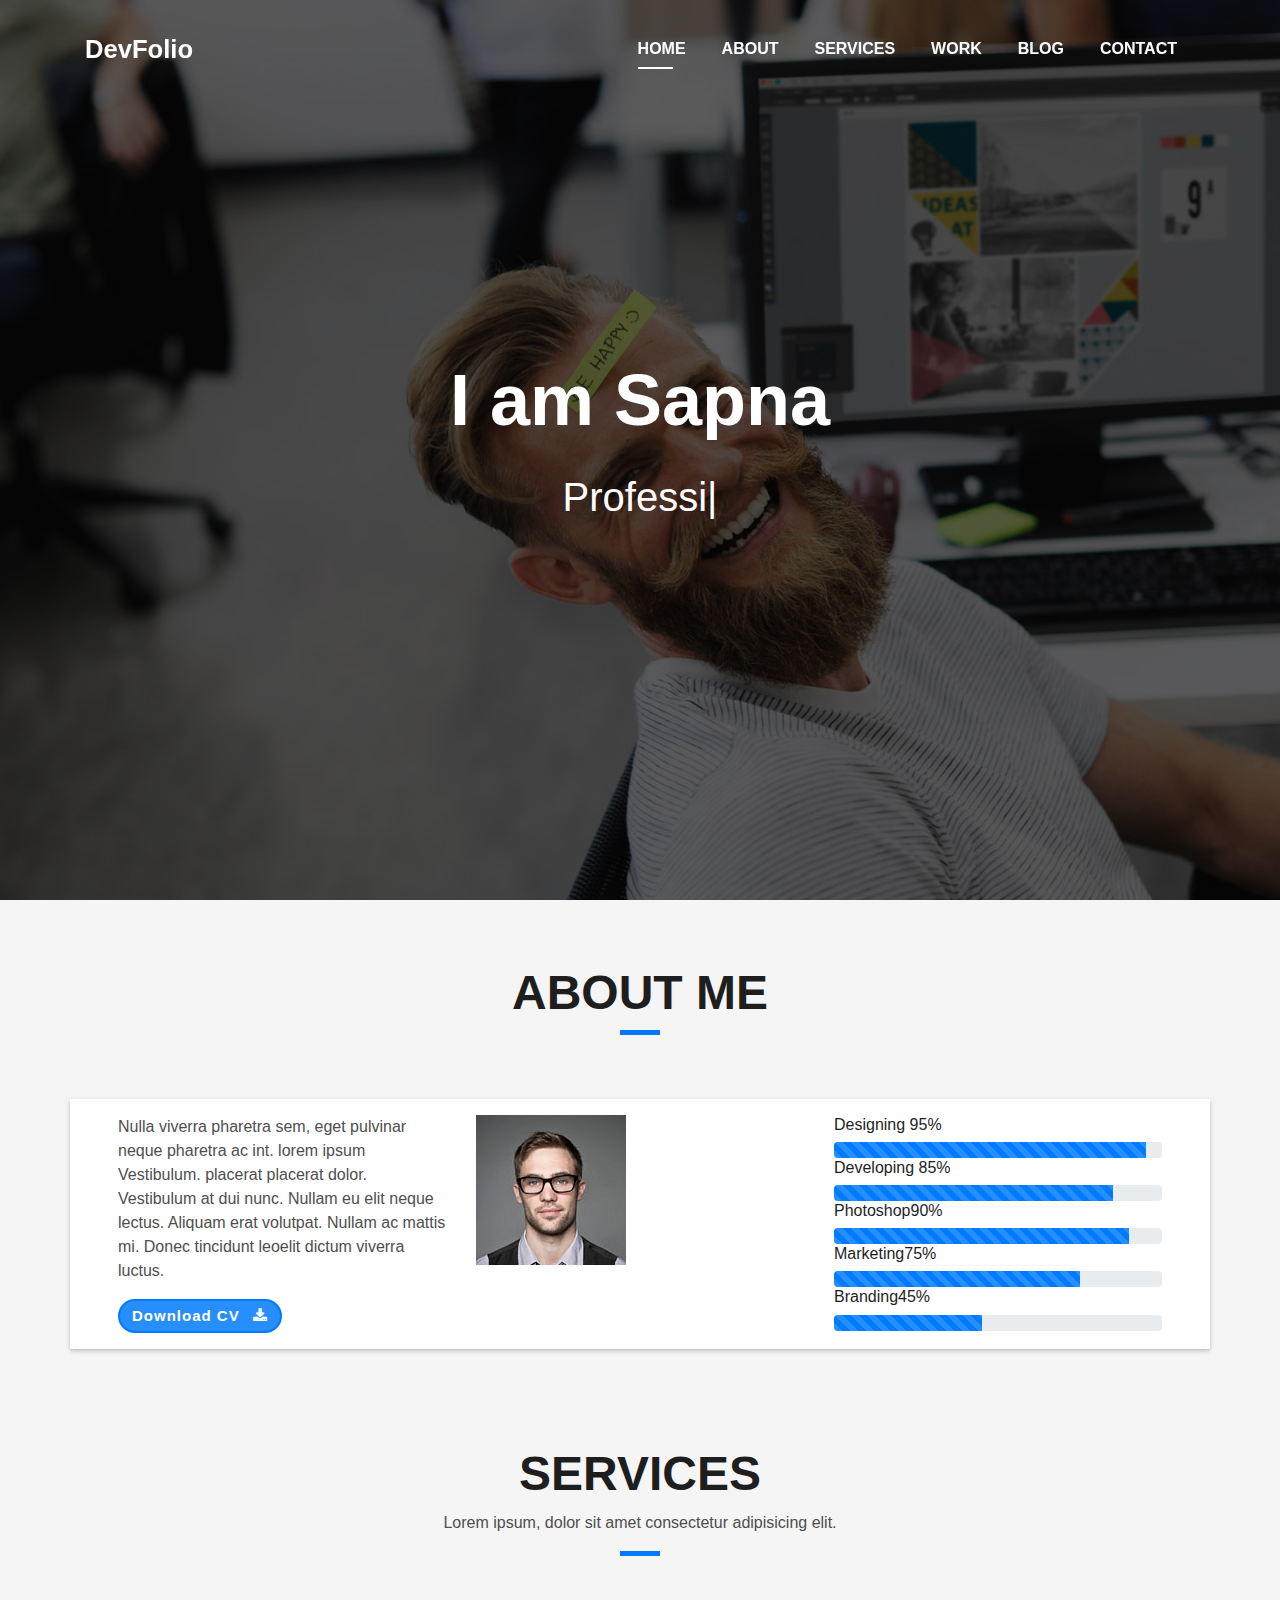
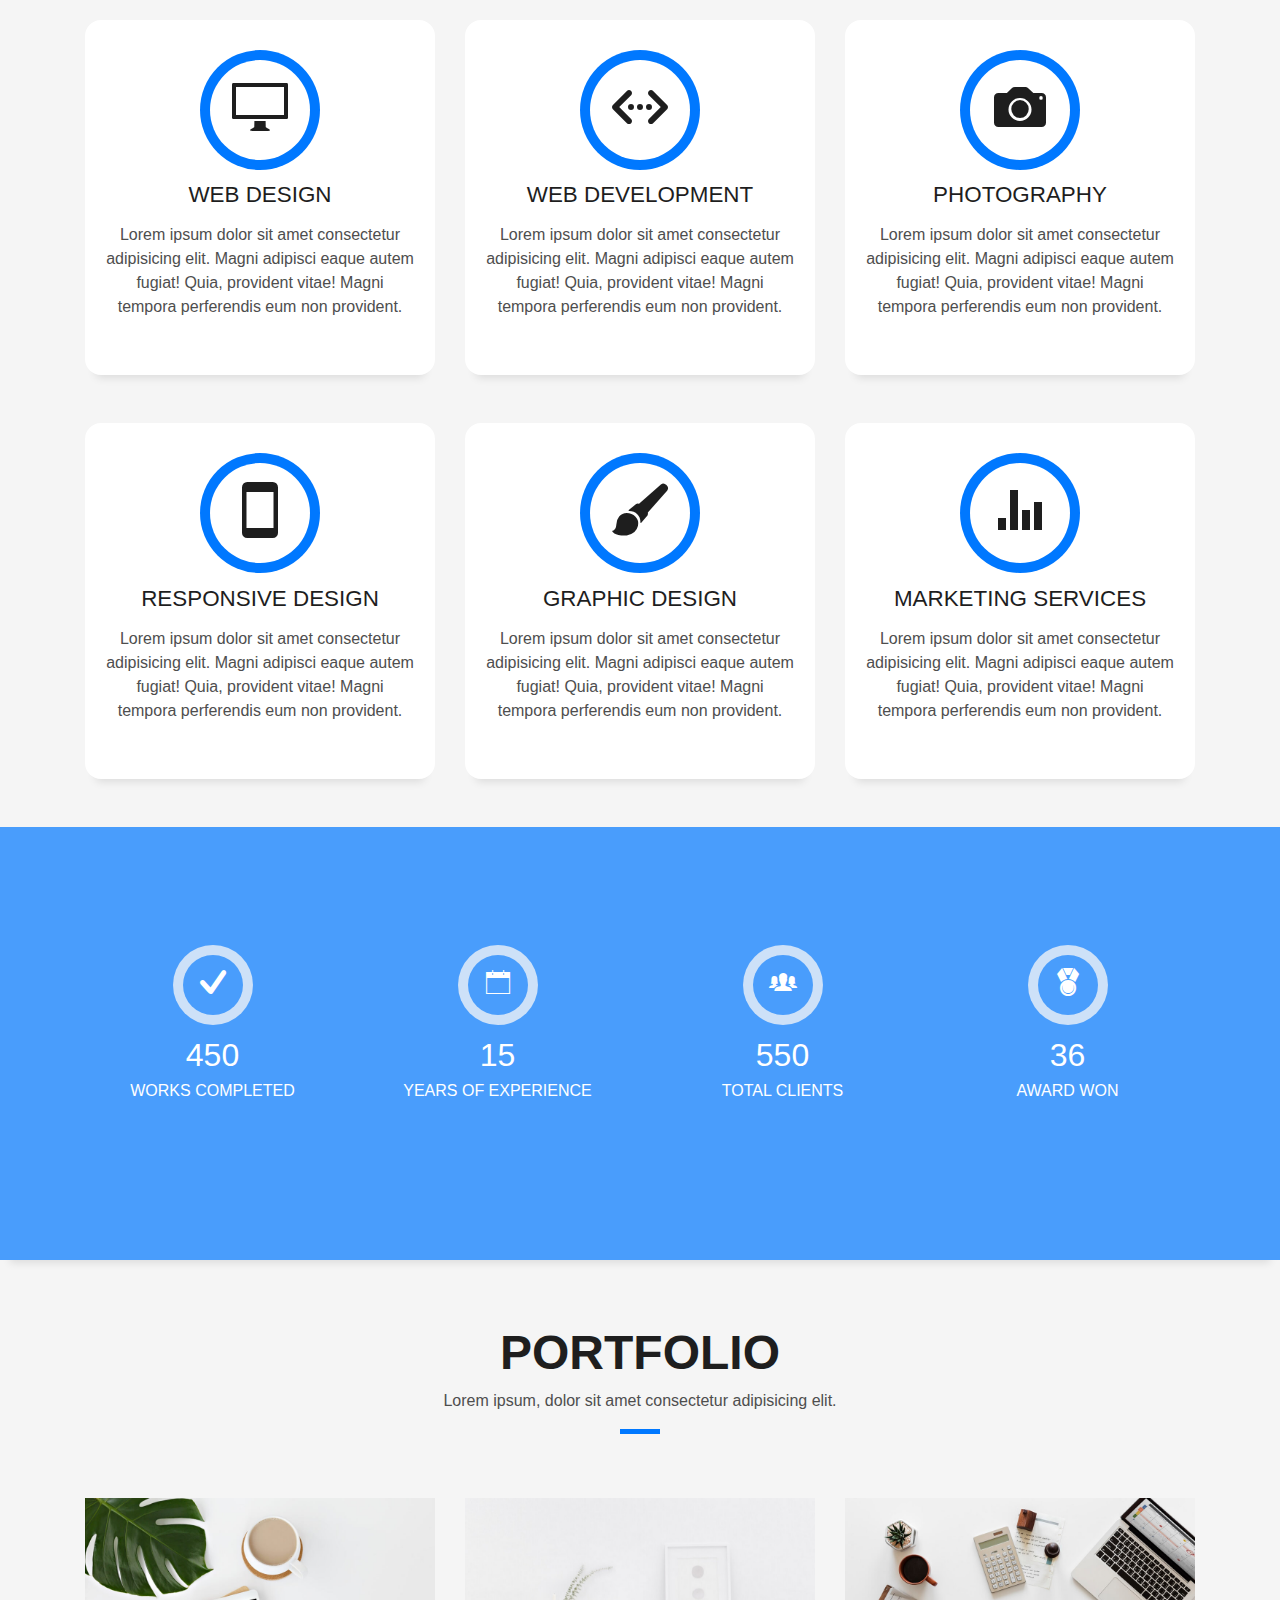
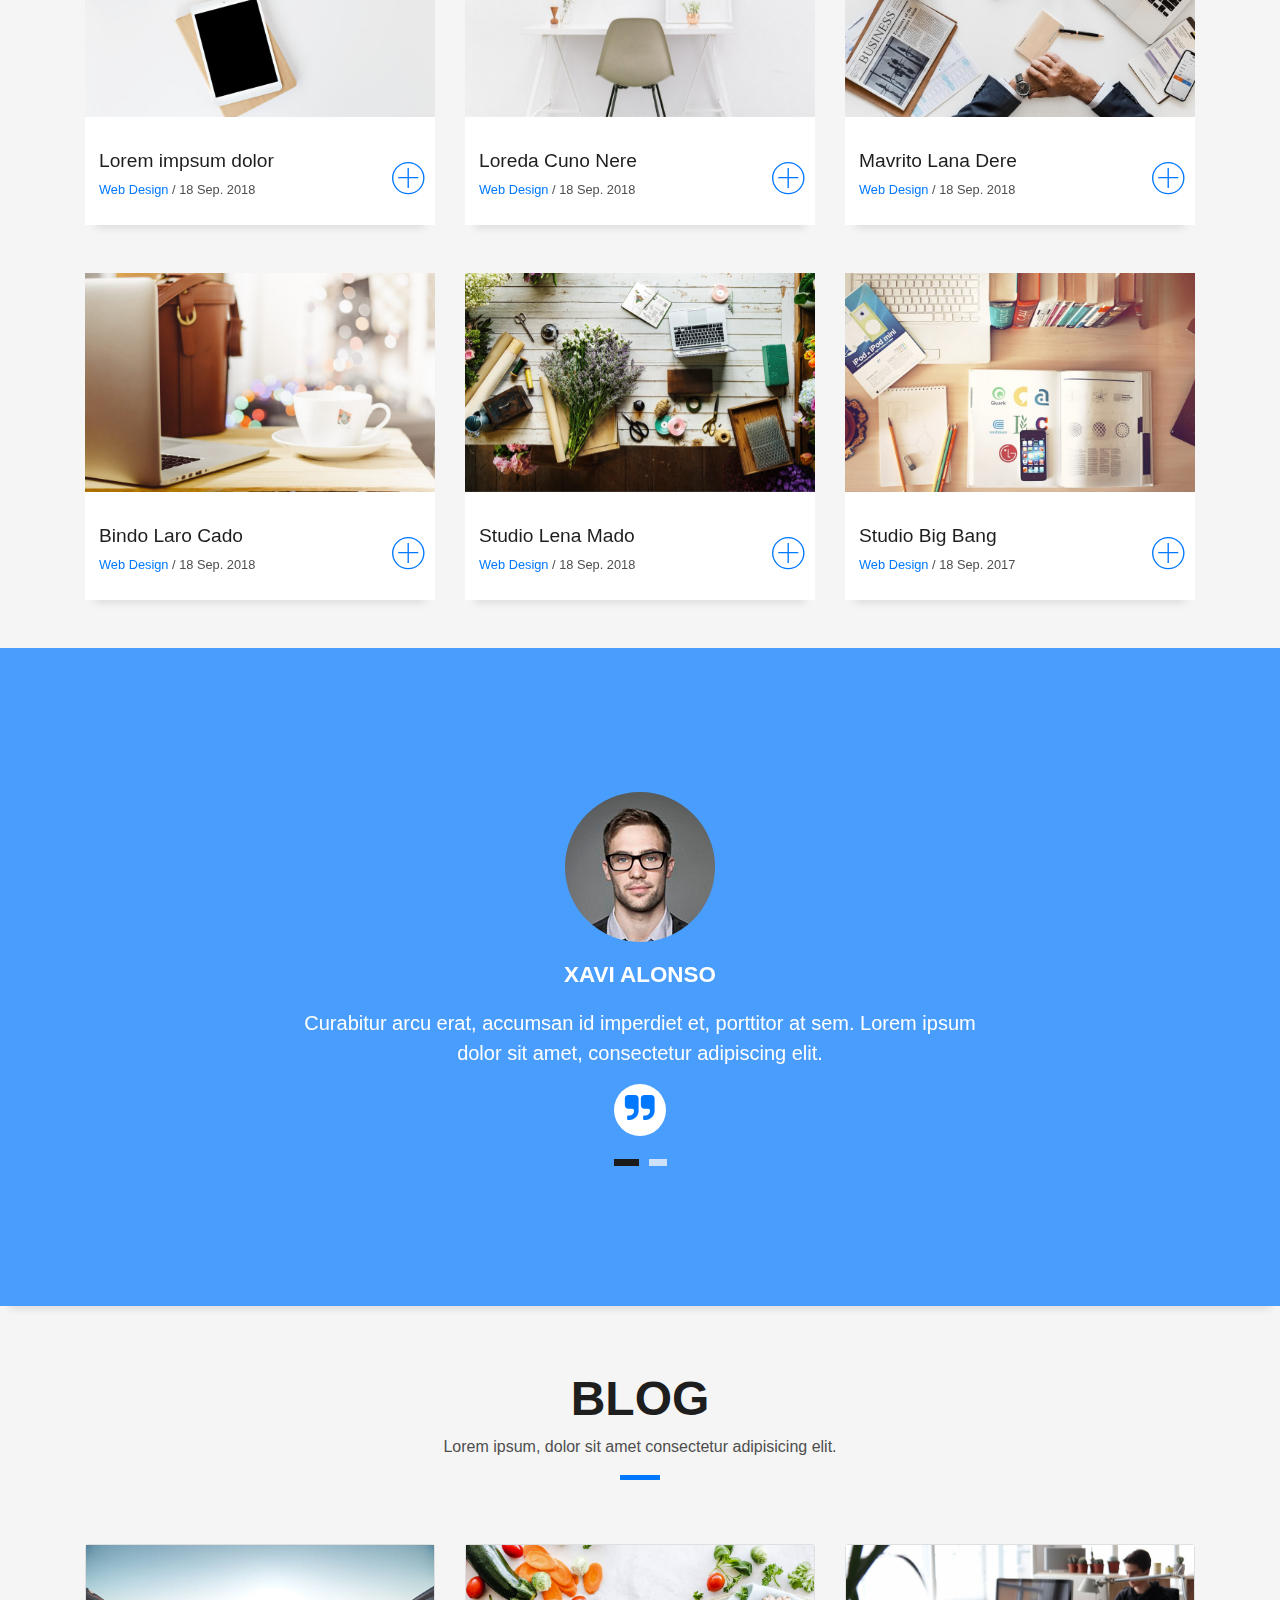
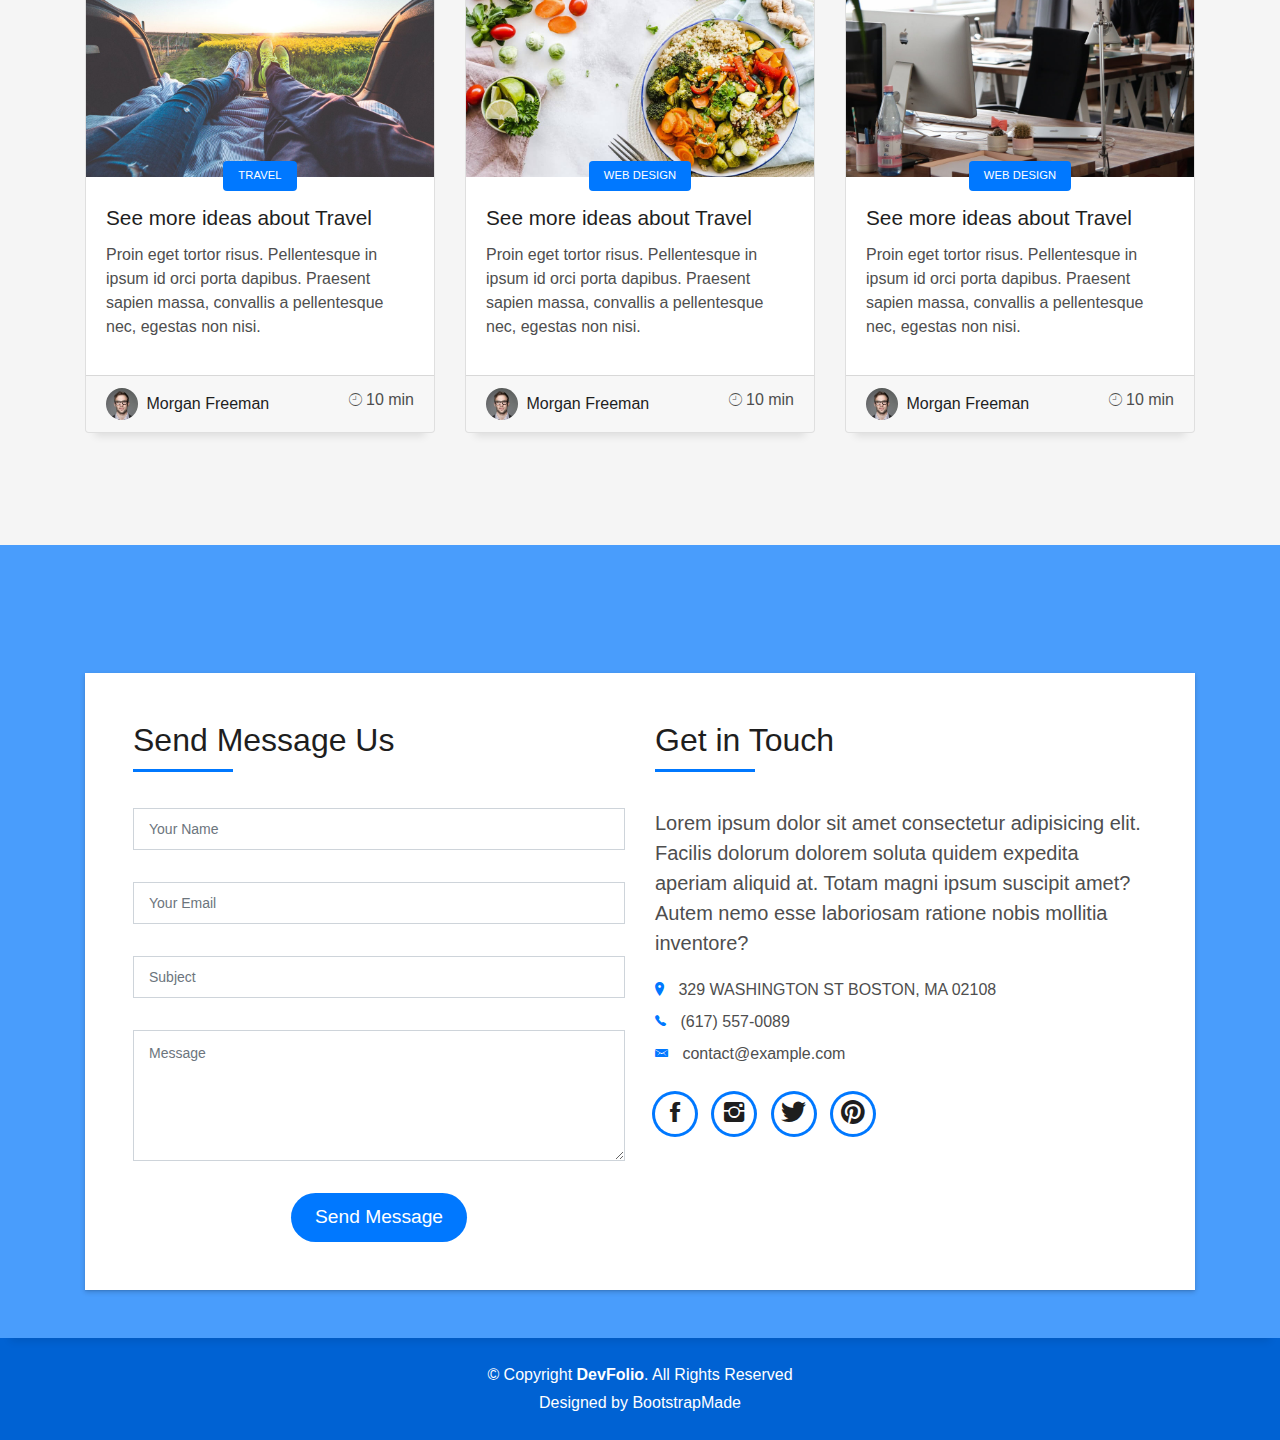
==== commit 1cc681af: "init" ====
--- a/index.html
+++ b/index.html
@@ -5,12 +5,13 @@
   <meta charset="utf-8">
   <meta content="width=device-width, initial-scale=1.0" name="viewport">
 
-  <title>DevFolio Bootstrap Portfolio Template - Index</title>
-  <meta content="" name="descriptison">
-  <meta content="" name="keywords">
+  <title>I am Sapna</title>
+  <meta content="Portfolio for python developer Sapna. Since it is my personal website, so I have also shared some of my memories of travel and adventure.My friends and more.
+  Either you are someone looking to hire or looking to just get to know me better. This is the place." name="descriptison">
+  <meta content="sapna,portfolio,personal,nightmare,python,developer" name="keywords">
 
   <!-- Favicons -->
-  <link href="assets/img/favicon.png" rel="icon">
+  <link href="assets/img/favicon.ico" rel="icon">
   <link href="assets/img/apple-touch-icon.png" rel="apple-touch-icon">
 
   <!-- Vendor CSS Files -->
@@ -22,13 +23,6 @@
 
   <!-- Template Main CSS File -->
   <link href="assets/css/style.css" rel="stylesheet">
-
-  <!-- =======================================================
-  * Template Name: DevFolio - v2.3.0
-  * Template URL: https://bootstrapmade.com/devfolio-bootstrap-portfolio-html-template/
-  * Author: BootstrapMade.com
-  * License: https://bootstrapmade.com/license/
-  ======================================================== -->
 </head>
 
 <body id="page-top">
@@ -68,14 +62,14 @@
   </nav>
 
   <!-- ======= Intro Section ======= -->
-  <div id="home" class="intro route bg-image" style="background-image: url(assets/img/intro-bg.jpg)">
+  <div id="home" class="intro route bg-image" style="background-image: url(assets/img/intro-bg-Copy.jpg)">
     <div class="overlay-itro"></div>
     <div class="intro-content display-table">
       <div class="table-cell">
         <div class="container">
           <!--<p class="display-6 color-d">Hello, world!</p>-->
-          <h1 class="intro-title mb-4">I am Morgan Freeman</h1>
-          <p class="intro-subtitle"><span class="text-slider-items">CEO DevFolio,Web Developer,Web Designer,Frontend Developer,Graphic Designer</span><strong class="text-slider"></strong></p>
+          <h1 class="intro-title mb-4">I am Sapna</h1>
+          <p class="intro-subtitle"><span class="text-slider-items">Professional Cloud Architect,Senior Software Engineer,Python Developer,Wanderlust</span><strong class="text-slider"></strong></p>
           <!-- <p class="pt-3"><a class="btn btn-primary btn js-scroll px-4" href="#about" role="button">Learn More</a></p> -->
         </div>
       </div>
@@ -85,79 +79,60 @@
   <main id="main">
 
     <!-- ======= About Section ======= -->
-    <section id="about" class="about-mf sect-pt4 route">
-      <div class="container">
-        <div class="row">
-          <div class="col-sm-12">
-            <div class="box-shadow-full">
-              <div class="row">
-                <div class="col-md-6">
-                  <div class="row">
-                    <div class="col-sm-6 col-md-5">
-                      <div class="about-img">
-                        <img src="assets/img/testimonial-2.jpg" class="img-fluid rounded b-shadow-a" alt="">
-                      </div>
-                    </div>
-                    <div class="col-sm-6 col-md-7">
-                      <div class="about-info">
-                        <p><span class="title-s">Name: </span> <span>Morgan Freeman</span></p>
-                        <p><span class="title-s">Profile: </span> <span>full stack developer</span></p>
-                        <p><span class="title-s">Email: </span> <span>contact@example.com</span></p>
-                        <p><span class="title-s">Phone: </span> <span>(617) 557-0089</span></p>
-                      </div>
-                    </div>
-                  </div>
-                  <div class="skill-mf">
-                    <p class="title-s">Skill</p>
-                    <span>HTML</span> <span class="pull-right">85%</span>
-                    <div class="progress">
-                      <div class="progress-bar" role="progressbar" style="width: 85%;" aria-valuenow="85" aria-valuemin="0" aria-valuemax="100"></div>
-                    </div>
-                    <span>CSS3</span> <span class="pull-right">75%</span>
-                    <div class="progress">
-                      <div class="progress-bar" role="progressbar" style="width: 75%" aria-valuenow="75" aria-valuemin="0" aria-valuemax="100"></div>
-                    </div>
-                    <span>PHP</span> <span class="pull-right">50%</span>
-                    <div class="progress">
-                      <div class="progress-bar" role="progressbar" style="width: 50%" aria-valuenow="50" aria-valuemin="0" aria-valuemax="100"></div>
-                    </div>
-                    <span>JAVASCRIPT</span> <span class="pull-right">90%</span>
-                    <div class="progress">
-                      <div class="progress-bar" role="progressbar" style="width: 90%" aria-valuenow="90" aria-valuemin="0" aria-valuemax="100"></div>
-                    </div>
-                  </div>
-                </div>
-                <div class="col-md-6">
-                  <div class="about-me pt-4 pt-md-0">
-                    <div class="title-box-2">
-                      <h5 class="title-left">
-                        About me
-                      </h5>
-                    </div>
-                    <p class="lead">
-                      Curabitur non nulla sit amet nisl tempus convallis quis ac lectus. Curabitur arcu erat, accumsan id
-                      imperdiet et, porttitor
-                      at sem. Praesent sapien massa, convallis a pellentesque nec, egestas non nisi. Nulla
-                      porttitor accumsan tincidunt.
-                    </p>
-                    <p class="lead">
-                      Mauris blandit aliquet elit, eget tincidunt nibh pulvinar a. Vivamus suscipit tortor eget felis
-                      porttitor volutpat. Vestibulum
-                      ac diam sit amet quam vehicula elementum sed sit amet dui. porttitor at sem.
-                    </p>
-                    <p class="lead">
-                      Nulla porttitor accumsan tincidunt. Quisque velit nisi, pretium ut lacinia in, elementum id enim.
-                      Nulla porttitor accumsan
-                      tincidunt. Mauris blandit aliquet elit, eget tincidunt nibh pulvinar a.
-                    </p>
-                  </div>
-                </div>
-              </div>
-            </div>
-          </div>
-        </div>
-      </div>
-    </section><!-- End About Section -->
+    <section class="about-mf sect-pt4 route" id="about">
+      <div class="row">
+        <div class="col-sm-12">
+          <div class="title-box text-center">
+            <h3 class="title-a">
+              About Me
+            </h3>
+            <div class="line-mf"></div>
+          </div>
+        </div>
+      </div>
+      <div class="container py-3 box-shadow-full">
+        <div class="row about-grids">
+          <div class="col-lg-4">
+            <!-- <h4>GCP Certified | Professional Cloud Architect | Senior Software Engineer | Python Developer</h4> -->
+            <p>Nulla viverra pharetra sem, eget pulvinar neque pharetra ac int. lorem ipsum Vestibulum. placerat placerat dolor. Vestibulum at dui nunc. Nullam eu elit neque lectus. Aliquam erat volutpat. Nullam ac mattis mi. Donec tincidunt leoelit dictum viverra luctus.</p>
+            <a href="#"> Download CV <span class="fa ml-2 fa-download"></span> </a>	
+          </div>
+          <div class="col-lg-4 col-md-6 my-lg-0 my-5">
+            <img src="assets/img/testimonial-2.jpg" alt="" class="img-fluid" />
+          </div>
+          <div class="col-lg-4 bar-grids">
+            <div class="wthree_skills">
+              <h6>Designing<span> 95% </span></h6>
+              <div class="progress">
+                <div class="progress-bar progress-bar-striped active" style="width: 95%">
+                </div>
+              </div>
+              <h6>Developing<span> 85% </span></h6>
+              <div class="progress">
+                <div class="progress-bar progress-bar-striped active" style="width: 85%">
+                </div>
+              </div>
+              <h6>Photoshop<span>90% </span></h6>
+              <div class="progress">
+                <div class="progress-bar progress-bar-striped active" style="width: 90%">
+                </div>
+              </div>
+              <h6>Marketing<span>75% </span></h6>
+              <div class="progress">
+                <div class="progress-bar progress-bar-striped active" style="width: 75%">
+                </div>
+              </div>
+              <h6>Branding<span>45% </span></h6>
+              <div class="progress prgs-w3agile-last">
+                <div class="progress-bar progress-bar-striped active" style="width: 45%">
+                </div>
+              </div>
+            </div>
+          </div>
+        </div>
+      </div>
+    </section>
+    <!-- End About Section -->
 
     <!-- ======= Services Section ======= -->
     <section id="service" class="services-mf pt-5 route">
--- a/assets/css/style.css
+++ b/assets/css/style.css
@@ -1,12 +1,12 @@
-/**
-* Template Name: DevFolio - v2.3.0
-* Template URL: https://bootstrapmade.com/devfolio-bootstrap-portfolio-html-template/
-* Author: BootstrapMade.com
-* License: https://bootstrapmade.com/license/
-*/
-
-/*--------------------------------------------------------------
-# General
+/**
+* Template Name: DevFolio - v2.3.0
+* Template URL: https://bootstrapmade.com/devfolio-bootstrap-portfolio-html-template/
+* Author: BootstrapMade.com
+* License: https://bootstrapmade.com/license/
+*/
+
+/*--------------------------------------------------------------
+# General
 --------------------------------------------------------------*/
 body {
   background-color: #f5f5f5;
@@ -433,8 +433,8 @@
   border-radius: .3rem;
 }
 
-/*--------------------------------------------------------------
-# Nav Bar
+/*--------------------------------------------------------------
+# Nav Bar
 --------------------------------------------------------------*/
 .navbar-b {
   transition: all .5s ease-in-out;
@@ -631,8 +631,8 @@
   opacity: 0.9;
 }
 
-/*--------------------------------------------------------------
-# Intro Section
+/*--------------------------------------------------------------
+# Intro Section
 --------------------------------------------------------------*/
 .intro {
   height: 100vh;
@@ -719,8 +719,8 @@
   color: #fff;
 }
 
-/*--------------------------------------------------------------
-# About
+/*--------------------------------------------------------------
+# About
 --------------------------------------------------------------*/
 .about-mf .box-shadow-full {
   padding-top: 4rem;
@@ -758,8 +758,8 @@
   background-color: #0078ff;
 }
 
-/*--------------------------------------------------------------
-# Services
+/*--------------------------------------------------------------
+# Services
 --------------------------------------------------------------*/
 .service-box {
   background-color: #fff;
@@ -796,8 +796,8 @@
   color: #4e4e4e;
 }
 
-/*--------------------------------------------------------------
-# Counter
+/*--------------------------------------------------------------
+# Counter
 --------------------------------------------------------------*/
 .counter-box {
   color: #fff;
@@ -826,8 +826,8 @@
   margin-bottom: 0;
 }
 
-/*--------------------------------------------------------------
-# Portfolio
+/*--------------------------------------------------------------
+# Portfolio
 --------------------------------------------------------------*/
 .work-box {
   margin-bottom: 3rem;
@@ -880,8 +880,8 @@
   font-size: 1.2rem;
 }
 
-/*--------------------------------------------------------------
-# Portfolio Details
+/*--------------------------------------------------------------
+# Portfolio Details
 --------------------------------------------------------------*/
 .portfolio-details {
   padding-top: 30px;
@@ -967,8 +967,8 @@
   }
 }
 
-/*--------------------------------------------------------------
-# Testimonials
+/*--------------------------------------------------------------
+# Testimonials
 --------------------------------------------------------------*/
 .testimonials .owl-carousel .owl-item img {
   width: auto;
@@ -1026,8 +1026,8 @@
   }
 }
 
-/*--------------------------------------------------------------
-# Contact
+/*--------------------------------------------------------------
+# Contact
 --------------------------------------------------------------*/
 .footer-paralax {
   padding: 4rem 0 0 0;
@@ -1139,8 +1139,8 @@
   }
 }
 
-/*--------------------------------------------------------------
-# Blog
+/*--------------------------------------------------------------
+# Blog
 --------------------------------------------------------------*/
 @media (min-width: 767px) {
   .card-blog {
@@ -1199,8 +1199,8 @@
   float: right;
 }
 
-/*--------------------------------------------------------------
-# Blog Single
+/*--------------------------------------------------------------
+# Blog Single
 --------------------------------------------------------------*/
 .post-box,
 .form-comments,
@@ -1353,8 +1353,8 @@
   color: #fff;
 }
 
-/*--------------------------------------------------------------
-# Footer
+/*--------------------------------------------------------------
+# Footer
 --------------------------------------------------------------*/
 footer {
   text-align: center;
@@ -1374,3 +1374,21 @@
 footer .credits a {
   color: #fff;
 }
+
+.about-grids a {
+  padding: 4px 12px;
+  color: #fff;
+  background: #268eff;
+  border: 2px solid #007bff;
+  font-weight: 600;
+  font-size: 15px;
+  letter-spacing: 1px;
+  display: inline-block;
+  border-radius: 35px;
+}
+
+.about-grids a:hover {
+  background: #ffffff;
+  border: 2px solid #c3c3c4;  
+  color: #000000;
+}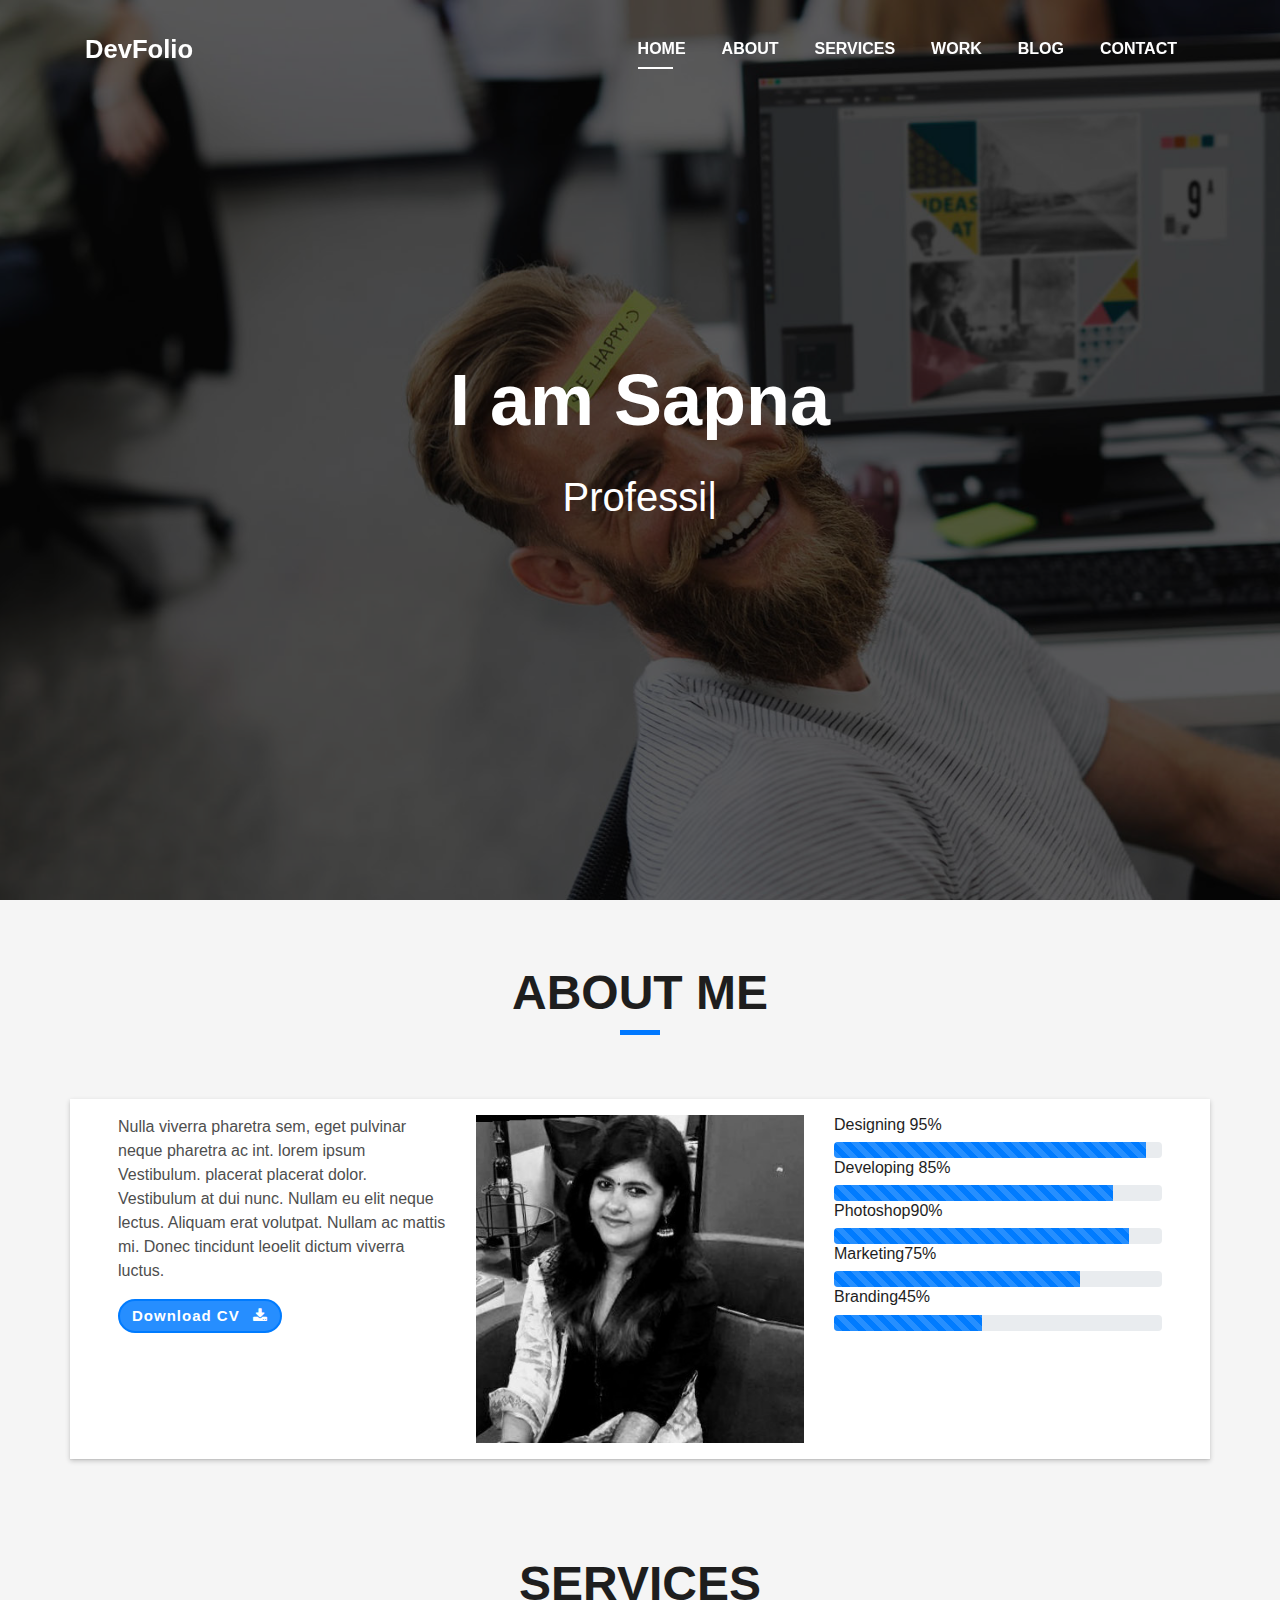
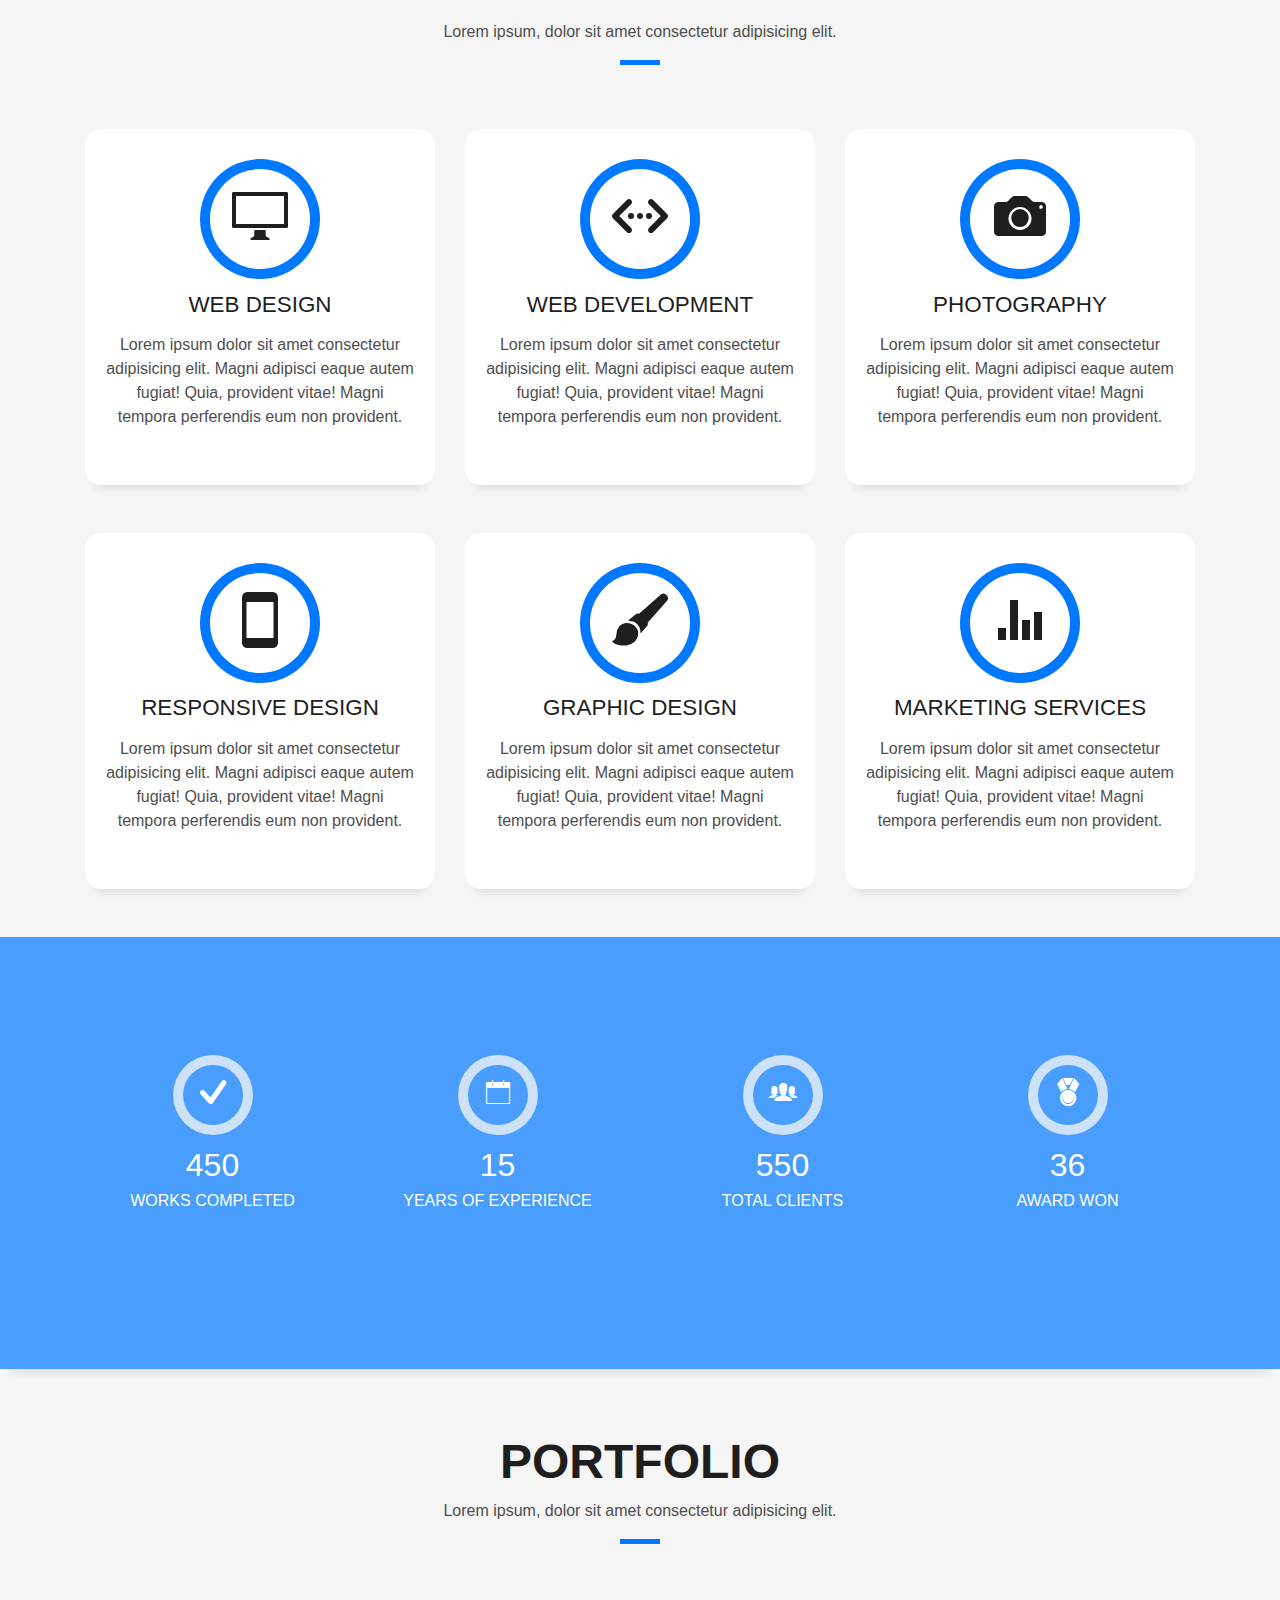
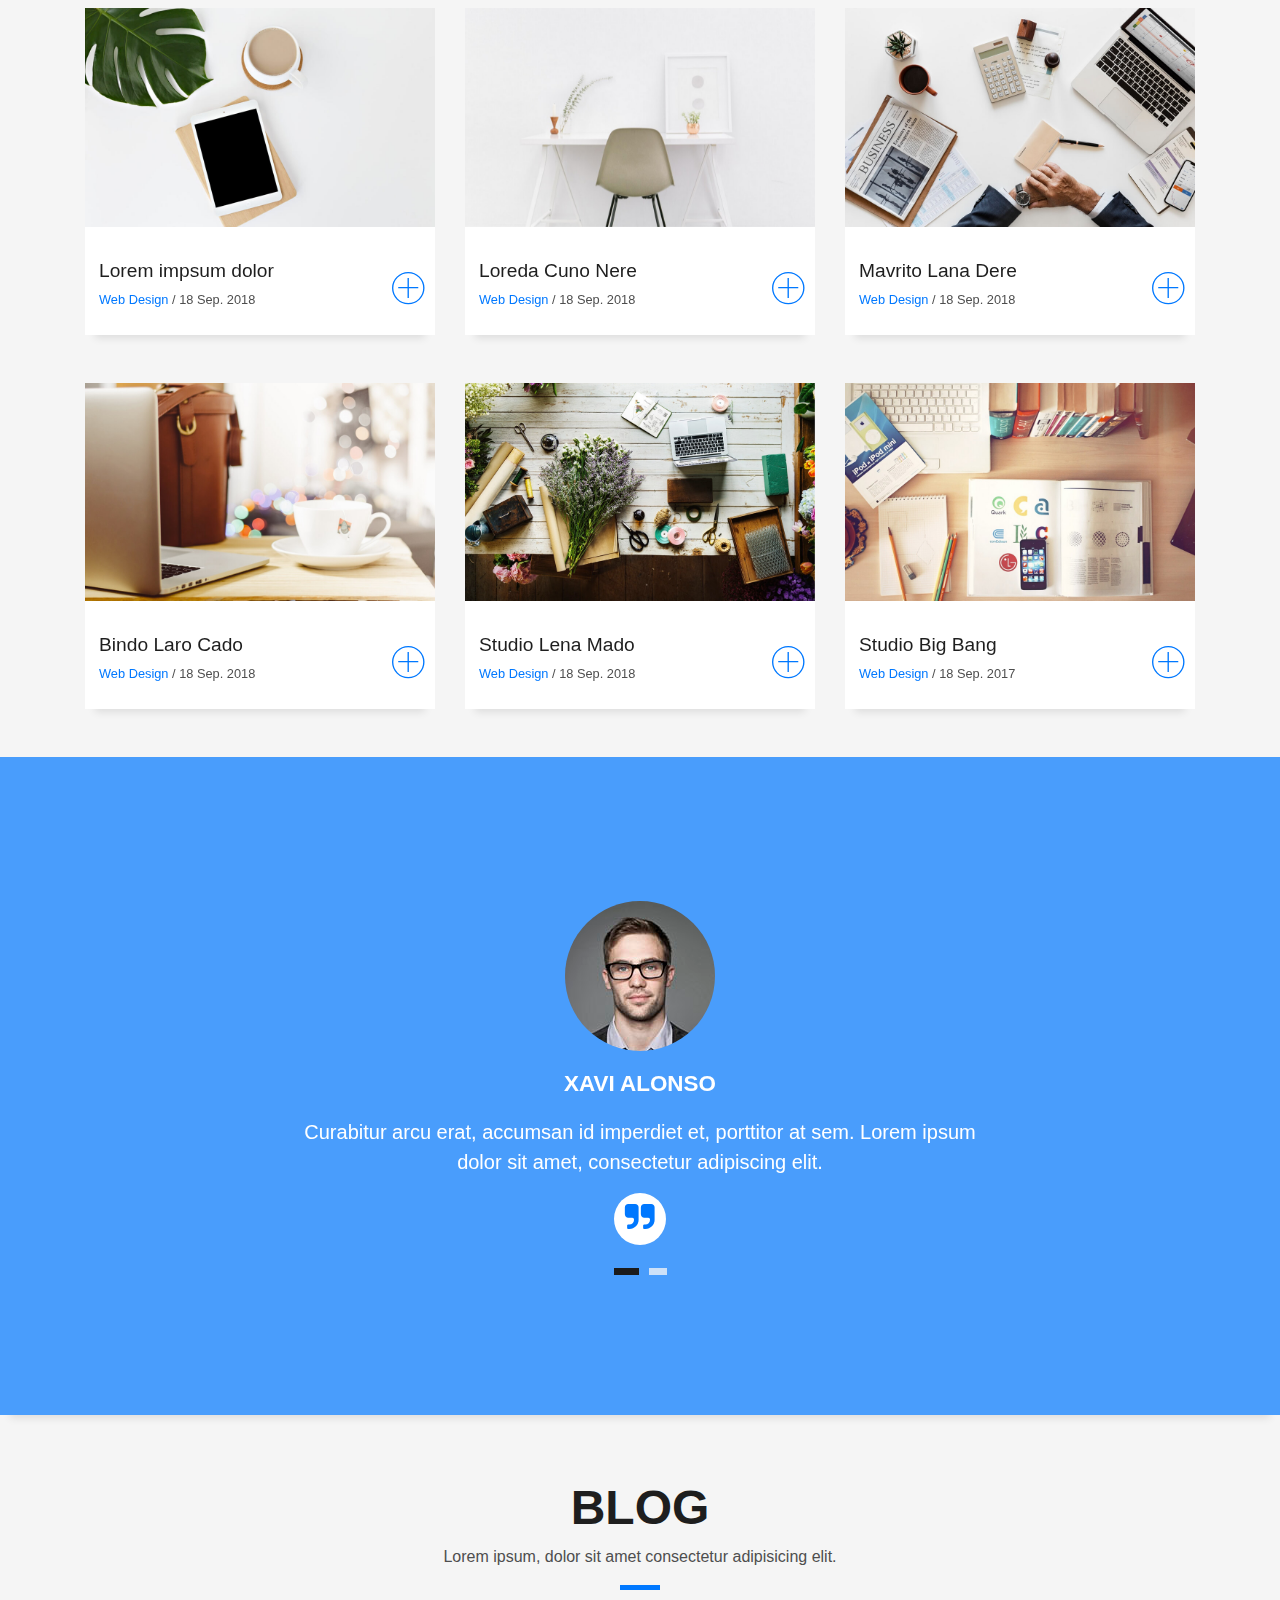
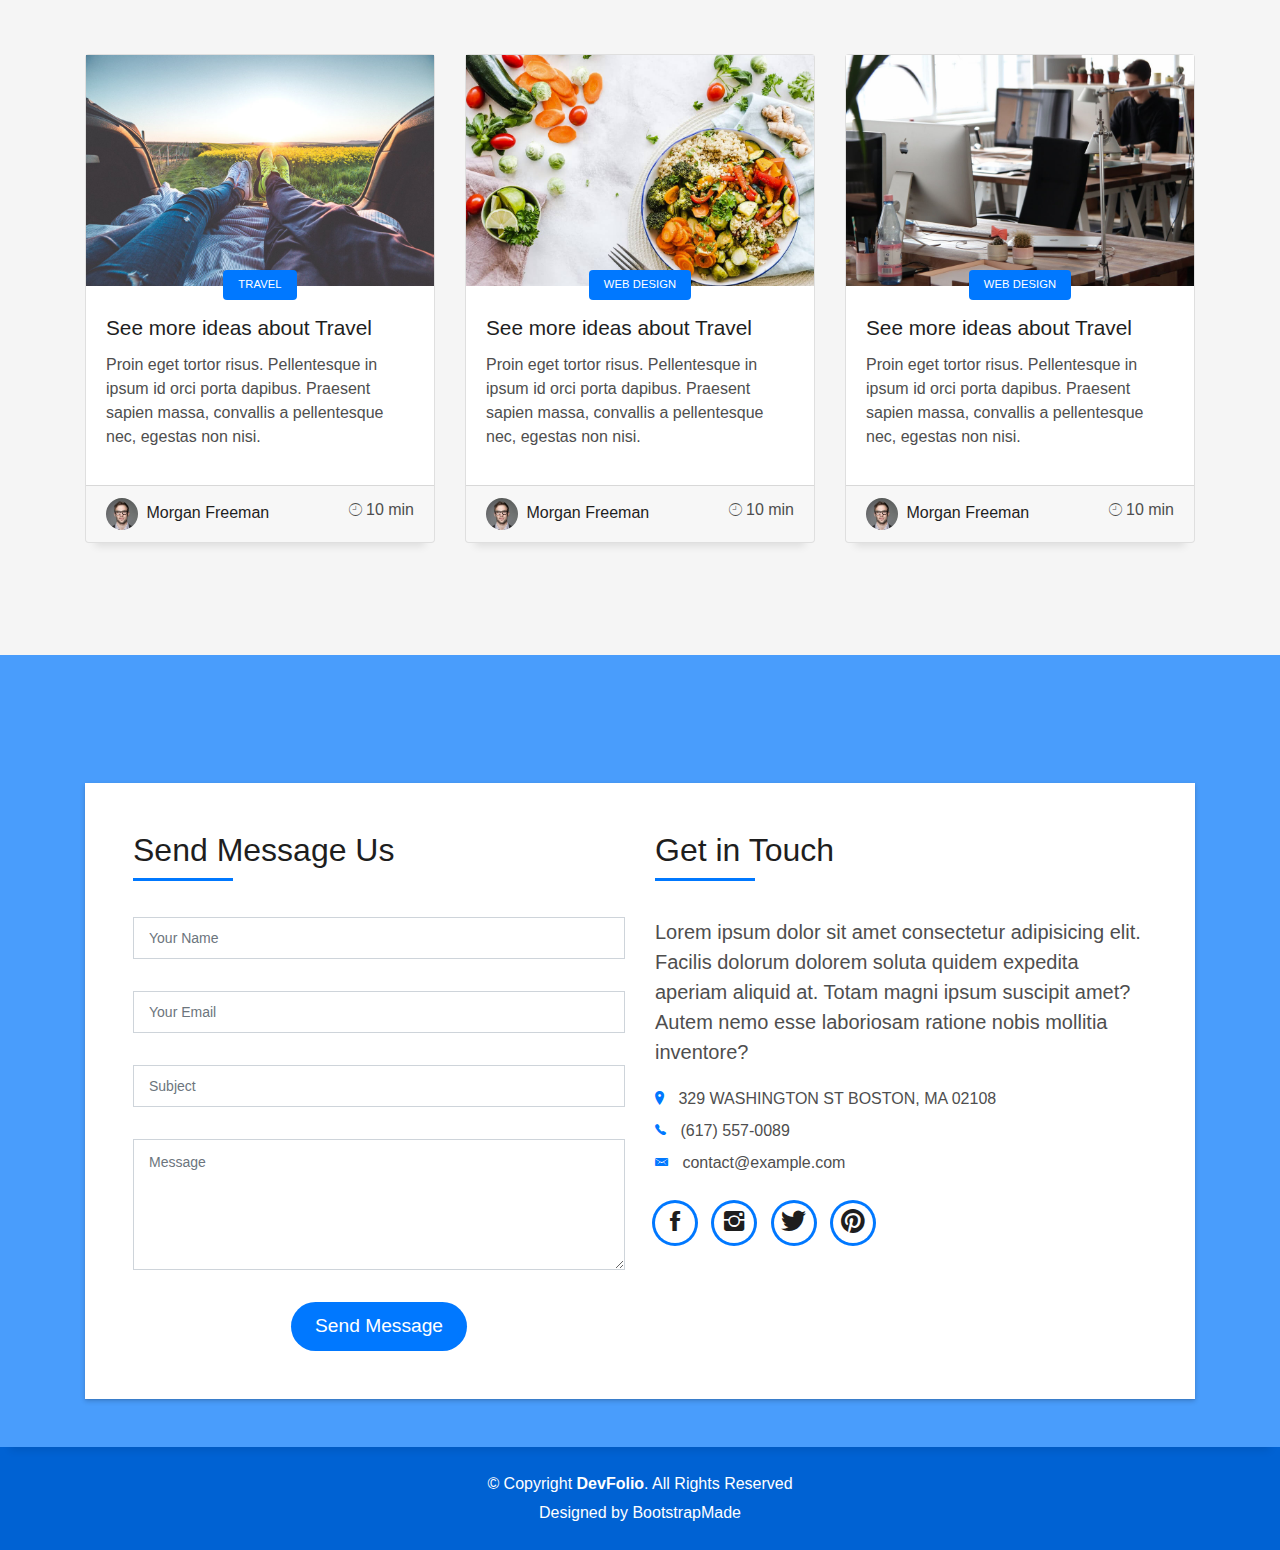
==== commit 3528d96d: "0 image" ====
--- a/index.html
+++ b/index.html
@@ -98,7 +98,7 @@
             <a href="#"> Download CV <span class="fa ml-2 fa-download"></span> </a>	
           </div>
           <div class="col-lg-4 col-md-6 my-lg-0 my-5">
-            <img src="assets/img/testimonial-2.jpg" alt="" class="img-fluid" />
+            <img src="assets/img/0.jpeg" alt="" class="img-fluid" />
           </div>
           <div class="col-lg-4 bar-grids">
             <div class="wthree_skills">
